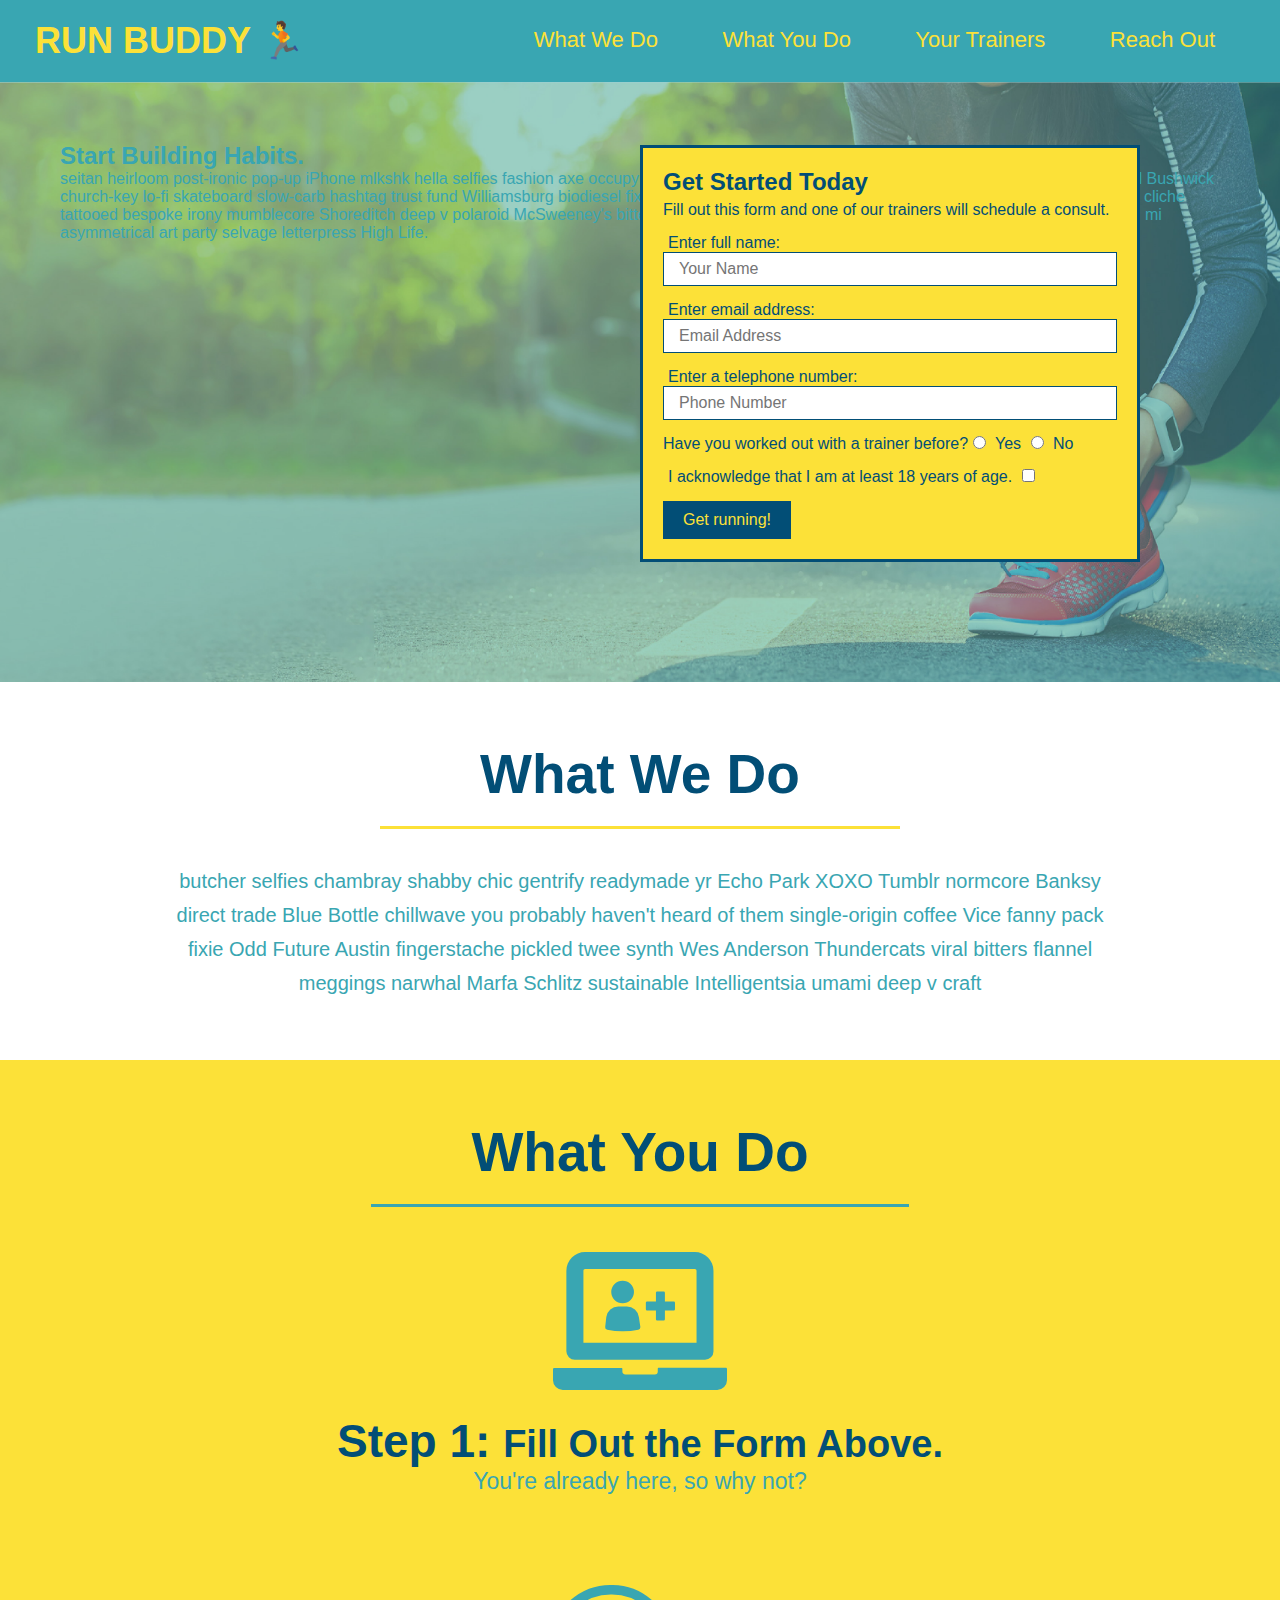
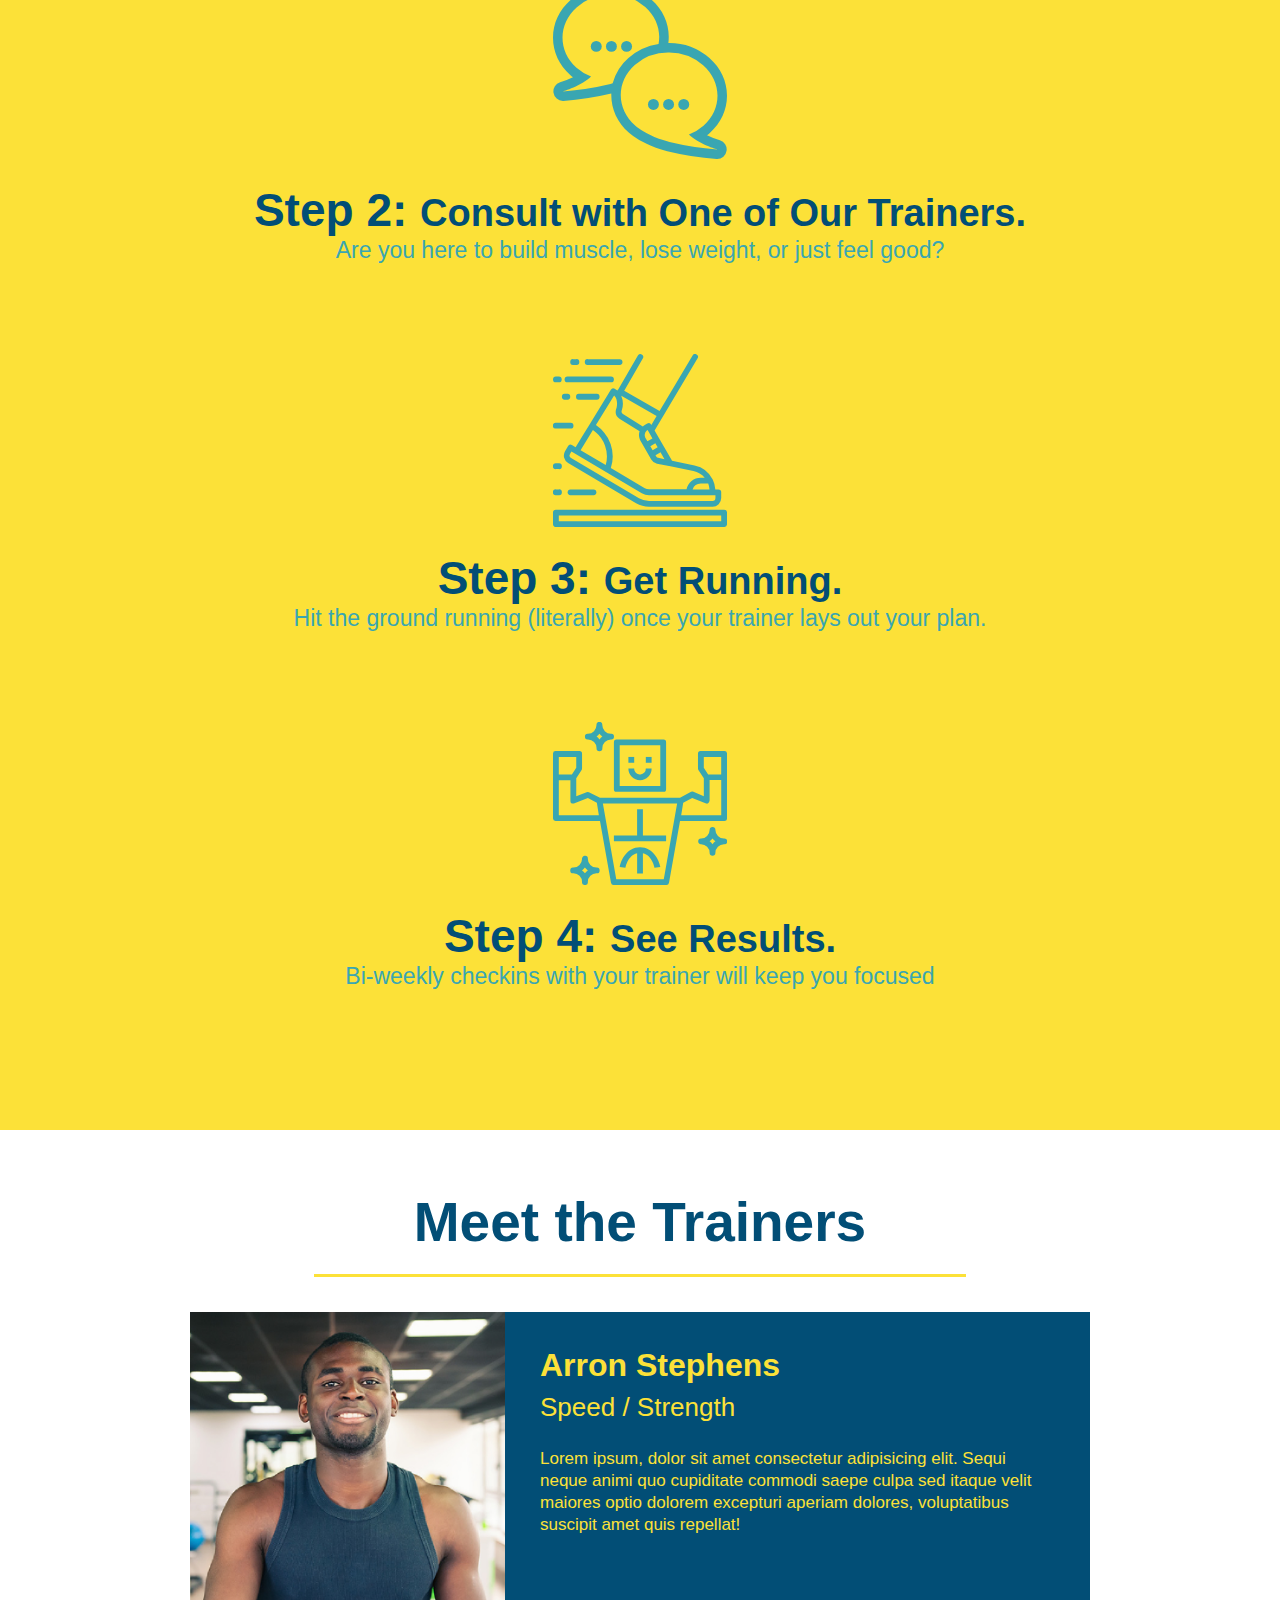
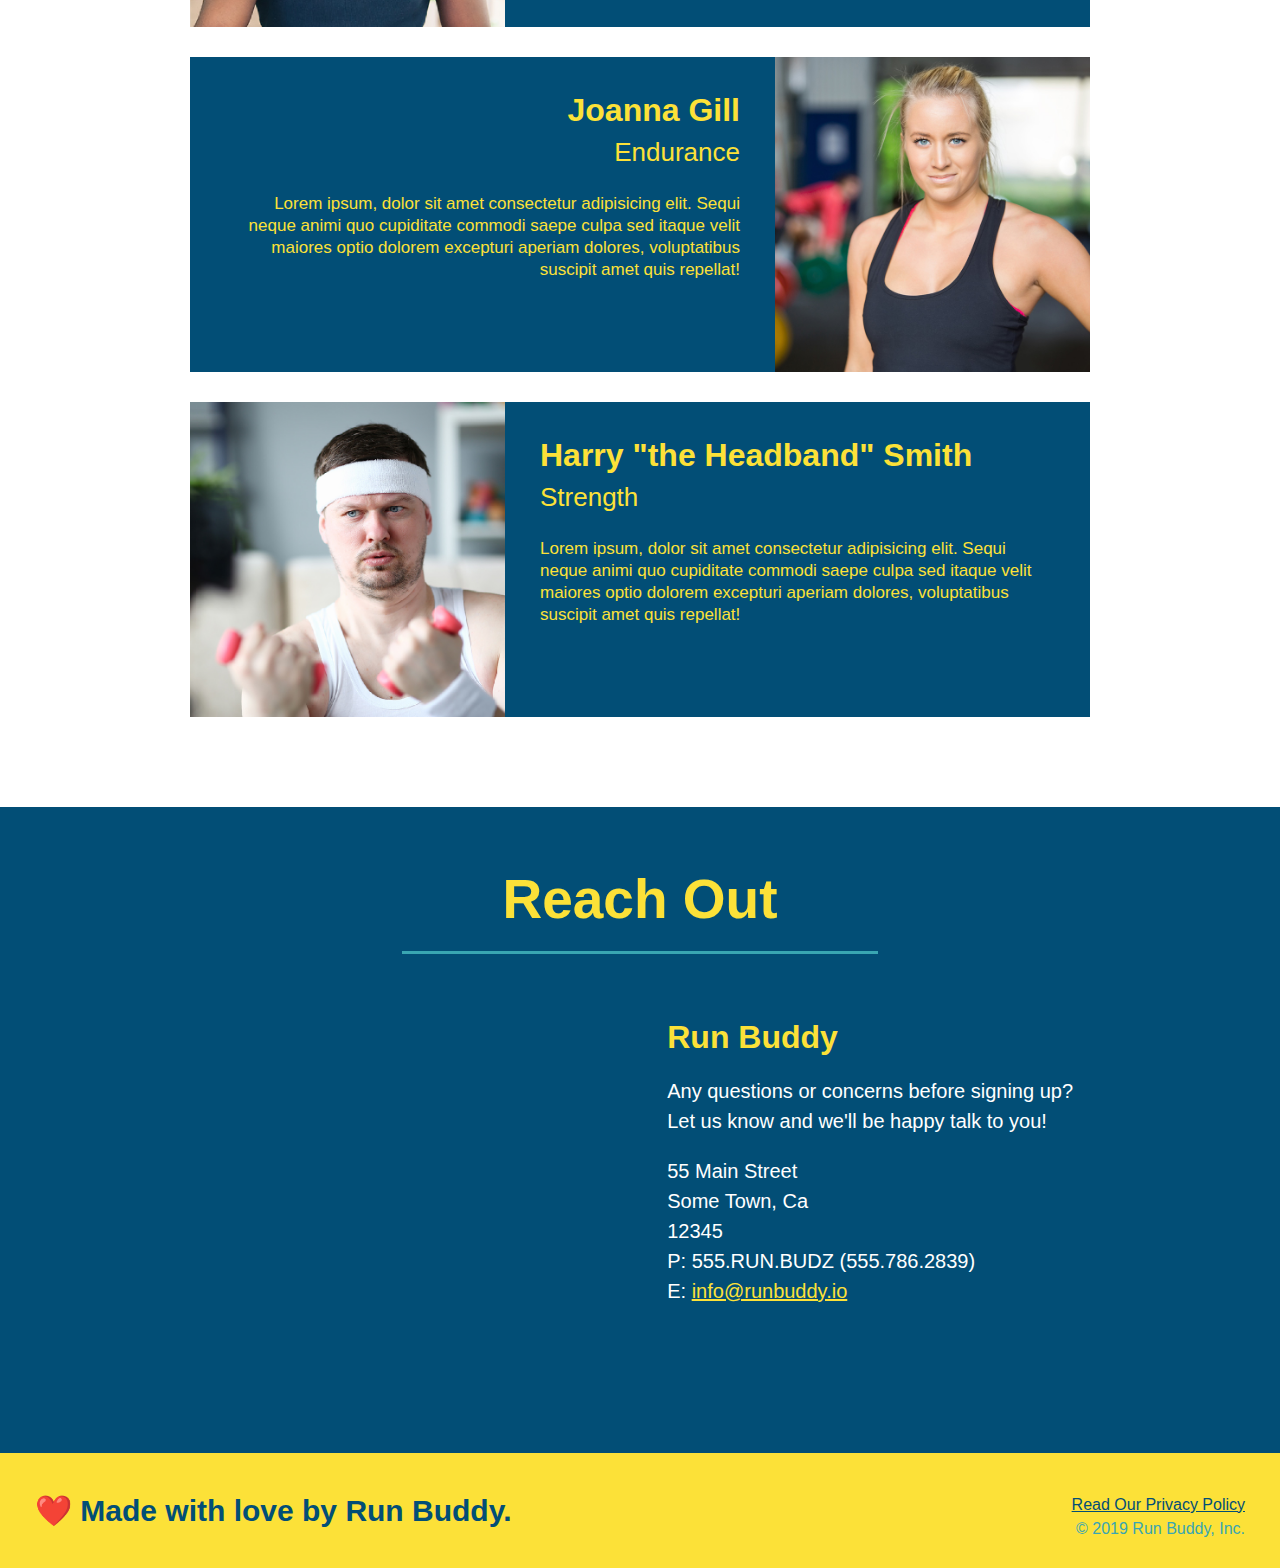
==== index.html @ 64275c8c "add content to hero, replace image" ====
<!DOCTYPE html>
<html lang="en">
    <head>
        <meta charset="utf-8" />
        <title>Run Buddy</title>
        <link rel="stylesheet" href="assets/css/style.css">
    </head>
    <body>
        
        <!-- NAVIGATION -->

        <header>
            <h1>
                <a href="/">RUN BUDDY 🏃</a>
            </h1>
            <nav>
                <ul>
                    <li>
                        <a href="#what-we-do">What We Do</a>
                    </li>
                    <li>
                        <a href="#what-you-do">What You Do</a>
                    </li>
                    <li>
                        <a href="#your-trainers">Your Trainers</a>
                    </li>
                    <li>
                        <a href="#reach-out">Reach Out</a>
                    </li>
                </ul>
            </nav>
        </header>

        <!-- HERO/JUMBOTRON -->
        
        <section class="hero">
            <div class="hero-cta">
                <h2>Start Building Habits.</h2>
                <p>
                    seitan heirloom post-ironic pop-up iPhone mlkshk hella selfies fashion axe occupy readymade put a bird on it messenger bag Wes Anderson Schlitz plaid Bushwick church-key lo-fi skateboard slow-carb hashtag trust fund Williamsburg biodiesel fixie farm-to-table 8-bit banjo XOXO Banksy chillwave bicycle rights retro cliche tattooed bespoke irony mumblecore Shoreditch deep v polaroid McSweeney's bitters cray gentrify tofu Marfa you probably haven't heard of them yr banh mi asymmetrical art party selvage letterpress High Life.
                </p>
            </div>
            <div class="hero-form">
                <h3>Get Started Today</h3>
                <p>Fill out this form and one of our trainers will schedule a consult.</p>
                <form>
                    <label for="name">Enter full name:</label>
                    <input type="text" placeholder="Your Name" name="name" id="name" class="form-input">
                    <label for="email">Enter email address:</label>
                    <input type="text" placeholder="Email Address" name="email" id="email" class="form-input">
                    <label for="phone">Enter a telephone number:</label>
                    <input type="text" placeholder="Phone Number" name="phone" id="phone" class="form-input">
                    <p>
                        Have you worked out with a trainer before?
                        <input type="radio" name="trainer-confirm" id="trainer-yes">
                        <label for="trainer-yes">Yes</label>
                        <input type="radio" name="trainer-confirm" id="trainer-no">
                        <label for="trainer-no">No</label>
                    </p>
                    <p>
                        <label for="checkbox">I acknowledge that I am at least 18 years of age.</label>
                        <input type="checkbox" name="age-confirm" id="checkbox">
                    </p>
                    <button type="submit">
                        Get running!
                    </button>
                </form>
            </div>
        </section>

        <!-- WHAT WE DO SECTION -->

        <section id="what-we-do" class="intro">
            <h2 class="section-title primary-border">What We Do</h2>
            <p>
                butcher selfies chambray shabby chic gentrify readymade yr Echo Park XOXO Tumblr normcore Banksy direct trade Blue Bottle chillwave you probably haven't heard of them single-origin coffee Vice fanny pack fixie Odd Future Austin fingerstache pickled twee synth Wes Anderson Thundercats viral bitters flannel meggings narwhal Marfa Schlitz sustainable Intelligentsia umami deep v craft
            </p>
        </section>
        
        <!-- WHAT YOU DO SECTION -->

        <section id="what-you-do" class="steps">
            <h2 class="section-title secondary-border">What You Do</h2>

            <div>
                <img src="assets/images/step-1.svg" alt="step 1">
                <h3>Step 1: <span>Fill Out the Form Above.</span></h3>
                <p>You're already here, so why not?</p>
            </div>

            <div>
                <img src="assets/images/step-2.svg" alt="step 2">
                <h3>Step 2: <span>Consult with One of Our Trainers.</span></h3>
                <p>Are you here to build muscle, lose weight, or just feel good?</p>
            </div>

            <div>
                <img src="assets/images/step-3.svg" alt="step 3">
                <h3>Step 3: <span>Get Running.</span></h3>
                <p>Hit the ground running (literally) once your trainer lays out your plan.</p>
            </div>

            <div>
                <img src="assets/images/step-4.svg" alt="step 4">
                <h3>Step 4: <span>See Results.</span></h3>
                <p>Bi-weekly checkins with your trainer will keep you focused</p>
            </div>

        </section>
        
        <!-- MEET THE TRAINERS SECTION-->

        <section id="your-trainers" class="trainers">
            <h2 class="section-title primary-border">
                Meet the Trainers
            </h2>
            <article class="trainer">
                <img src="assets/images/trainer-1.jpg" alt="Arron Stephens in his workout clothes, ready to pump iron.">
                <div class="trainer-bio text-left">
                    <h3>Arron Stephens</h3>
                    <h4>Speed / Strength</h4>
                    <p>
                        Lorem ipsum, dolor sit amet consectetur adipisicing elit. Sequi neque animi quo cupiditate commodi saepe culpa sed
                        itaque velit maiores optio dolorem excepturi aperiam dolores, voluptatibus suscipit amet quis repellat!
                    </p>
                </div>
            </article>
            <article class="trainer">
                <div class="trainer-bio text-right">
                    <h3>Joanna Gill</h3>
                    <h4>Endurance</h4>
                    <p>
                        Lorem ipsum, dolor sit amet consectetur adipisicing elit. Sequi neque animi quo cupiditate commodi saepe culpa sed
                        itaque velit maiores optio dolorem excepturi aperiam dolores, voluptatibus suscipit amet quis repellat!
                    </p>
                </div>
                <img src="assets/images/trainer-2.jpg" alt="Joanna Gill cooling off after a workout.">
            </article>
            <article class="trainer">
                <img src="assets/images/trainer-3.jpg" alt="Harry Smith wearing a headband and lifiting comically small pink weights.">
                <div class="trainer-bio text-left">
                    <h3>Harry "the Headband" Smith</h3>
                    <h4>Strength</h4>
                    <p>
                        Lorem ipsum, dolor sit amet consectetur adipisicing elit. Sequi neque animi quo cupiditate commodi saepe culpa sed
                        itaque velit maiores optio dolorem excepturi aperiam dolores, voluptatibus suscipit amet quis repellat!
                    </p>
                </div>
            </article>
        </section>
        
        <!-- REACH OUT SECTION -->

        <section id="reach-out" class="contact">
            <h2 class="secondary-border">Reach Out</h2>
            <div class="contact-info">
                <iframe src="https://www.google.com/maps/embed?pb=!1m18!1m12!1m3!1d2889.646528684914!2d-79.64467978394923!3d43.59307837912347!2m3!1f0!2f0!3f0!3m2!1i1024!2i768!4f13.1!3m3!1m2!1s0x882b472ecbf930ef%3A0xd8fb6ae7a3676140!2s100%20City%20Centre%20Dr%2C%20Mississauga%2C%20ON%20L5B%202C9!5e0!3m2!1sen!2sca!4v1634409818853!5m2!1sen!2sca" 
                width="400" 
                height="400" 
                style="border:0;" 
                allowfullscreen="" 
                loading="lazy">
                </iframe>
                <div>
                    <h3>Run Buddy</h3>
                    <p>
                        Any questions or concerns before signing up?
                        <br>
                        Let us know and we'll be happy talk to you!
                    </p>
                    <address>
                        55 Main Street <br>
                        Some Town, Ca <br>
                        12345 <br>
                        P: 555.RUN.BUDZ (555.786.2839) <br>
                        E: <a href="mailto:info@runbuddy.io">info@runbuddy.io</a>
                    </address>
                </div>
            </div>
        </section>

        <!-- FOOTER -->

        <footer>
            <h2>❤️ Made with love by Run Buddy.</h2>
            <div>
                <a href="privacy-policy.html">Read Our Privacy Policy</a><br />
                &copy; 2019 Run Buddy, Inc.
            </div>
        </footer>
        
    </body>
</html>
---- assets/css/style.css ----
* {
    margin: 0;
    padding: 0;
    box-sizing: border-box;
}
body {
    font-family: Arial, Helvetica, sans-serif;
    color: #39a6b2;
}
header {
    padding: 20px 35px;
    background-color: #39a6b2;
}
header h1 {
    font-weight: bold;
    font-size: 36px;
    color: #fce138;
    margin: 0;
    display: inline;
}
header a {
    text-decoration: none;
    color: #fce138;
}
header nav {
    float: right;
    margin: 7px 0;
}
header nav ul li {
    display: inline;
}
header nav ul li a {
    margin: 0 30px;
    font-weight: lighter;
    font-size: 22px;
}
footer {
    background: #fce138;
    width: 100%;
    padding: 40px 35px;
}
footer h2 {
    display: inline;
    color: #024e76;
    font-size: 30px;
    margin: 0;
}
footer div {
    float: right;
    line-height: 1.5;
    text-align: right;
}
footer a {
    color: #024e76;
}
section {
    padding: 60px;
}
.hero {
    background-image: url("../images/flipped-hero-image.jpg");
    height: 600px;
    background-size: cover;
    background-position: center;
    position: relative;
}
.hero-form {
    background-color: #fce138;
    padding: 20px;
    width: 500px;
    color: #024e76;
    border: solid 3px #024e76;
    position: absolute;
    bottom: 120px;
    right: 140px;
}
.hero-form p {
    margin: 5px 0 15px 0;
}
.hero-form h3 {
    font-size: 24px;
    margin: 0;
}
.hero-form label {
    margin: 0 5px;
}
.hero-form button {
    color: #fce138;
    background-color: #024e76;
    border: none;
    padding: 10px 20px;
    font-size: 16px;
}
.form-input {
    border: 1px solid #024e76;
    display: block;
    padding: 7px 15px;
    font-size: 16px;
    color: #024e76;
    width: 100%;
    margin: 0 0 15px 0;
}
.intro {
    text-align: center;
}
.section-title {
    font-size: 55px;
    color: #024e76;
    margin-bottom: 35px;
    padding: 0 100px 20px 100px;
    border-bottom: 3px solid;
    display: inline-block;
}
.primary-border {
    border-color: #fce138;
}
.secondary-border {
    border-color: #39a6b2;
}
.intro p {
    line-height: 1.7;
    color: #39a6b2;
    width: 80%;
    font-size: 20px;
    margin: 0 auto;
}
.steps {
    text-align: center;
    background: #fce138;
}
.steps div {
    margin-bottom: 80px;
}
.steps img {
    width: 15%;
    margin: 10px 0;
}
.steps h3 {
    color: #024e76;
    font-size: 46px;
    margin-top: 10px;
}
.steps p {
    color: #39a6b2;
    font-size: 23px;
}
.steps span {
    font-size: 38px;
}
.trainers {
    text-align: center;
}
.trainer {
    width: 900px;
    margin: 0 auto 30px auto;
    background: #024e76;
    color: #fce138;
    overflow: auto;
}
.trainer img {
    width: 35%;
    float: left;
}
.trainer-bio {
    padding: 35px;
    float: left;
    width: 65%;
}
.text-left {
    text-align: left;
}
.text-right {
    text-align: right;
}
.trainer-bio h3 {
    font-size: 32px;
    margin-bottom: 8px;
}
.trainer-bio h4 {
    font-weight: lighter;
    font-size: 26px;
    margin-bottom: 25px;
}
.trainer-bio p {
    font-size: 17px;
    line-height: 1.3;
}
.contact {
    background: #024e76;
    text-align: center;
}
.contact h2 {
    font-size: 55px;
    color: #fce138;
    margin-bottom: 35px;
    padding: 0 100px 20px 100px;
    border-bottom: 3px #39a6b2 solid;
    display: inline-block;
}
.contact-info iframe {
    width: 400px;
    height: 400px;
}
.contact-info div {
    width: 410px;
    display: inline-block;
    vertical-align: top;
    text-align: left;
    margin: 30px 0 0 60px;
    color: white;
}
.contact-info h3 {
    color: #fce138;
    font-size: 32px;
}
.contact-info p, .contact-info address {
    margin: 20px 0;
    line-height: 1.5;
    font-size: 20px;
    font-style: normal;
}
.contact-info a {
    color: #fce138;
}
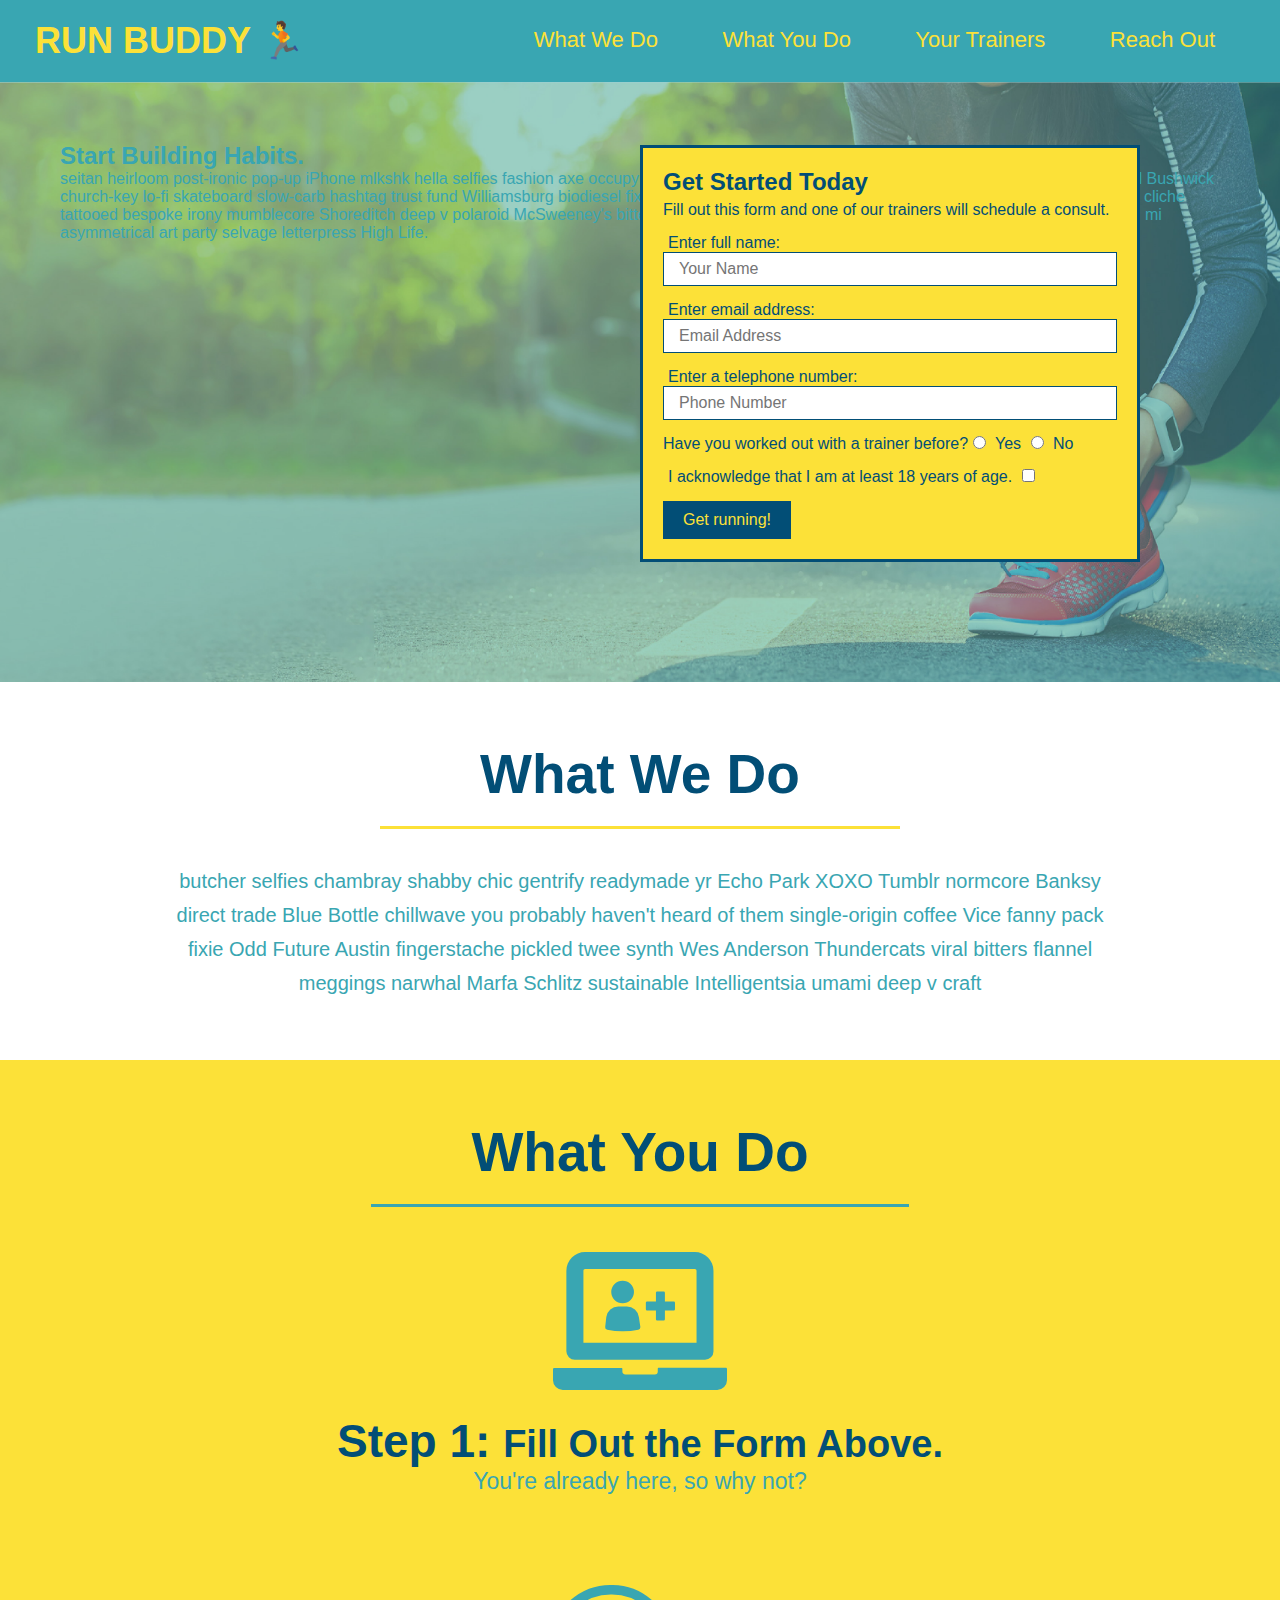
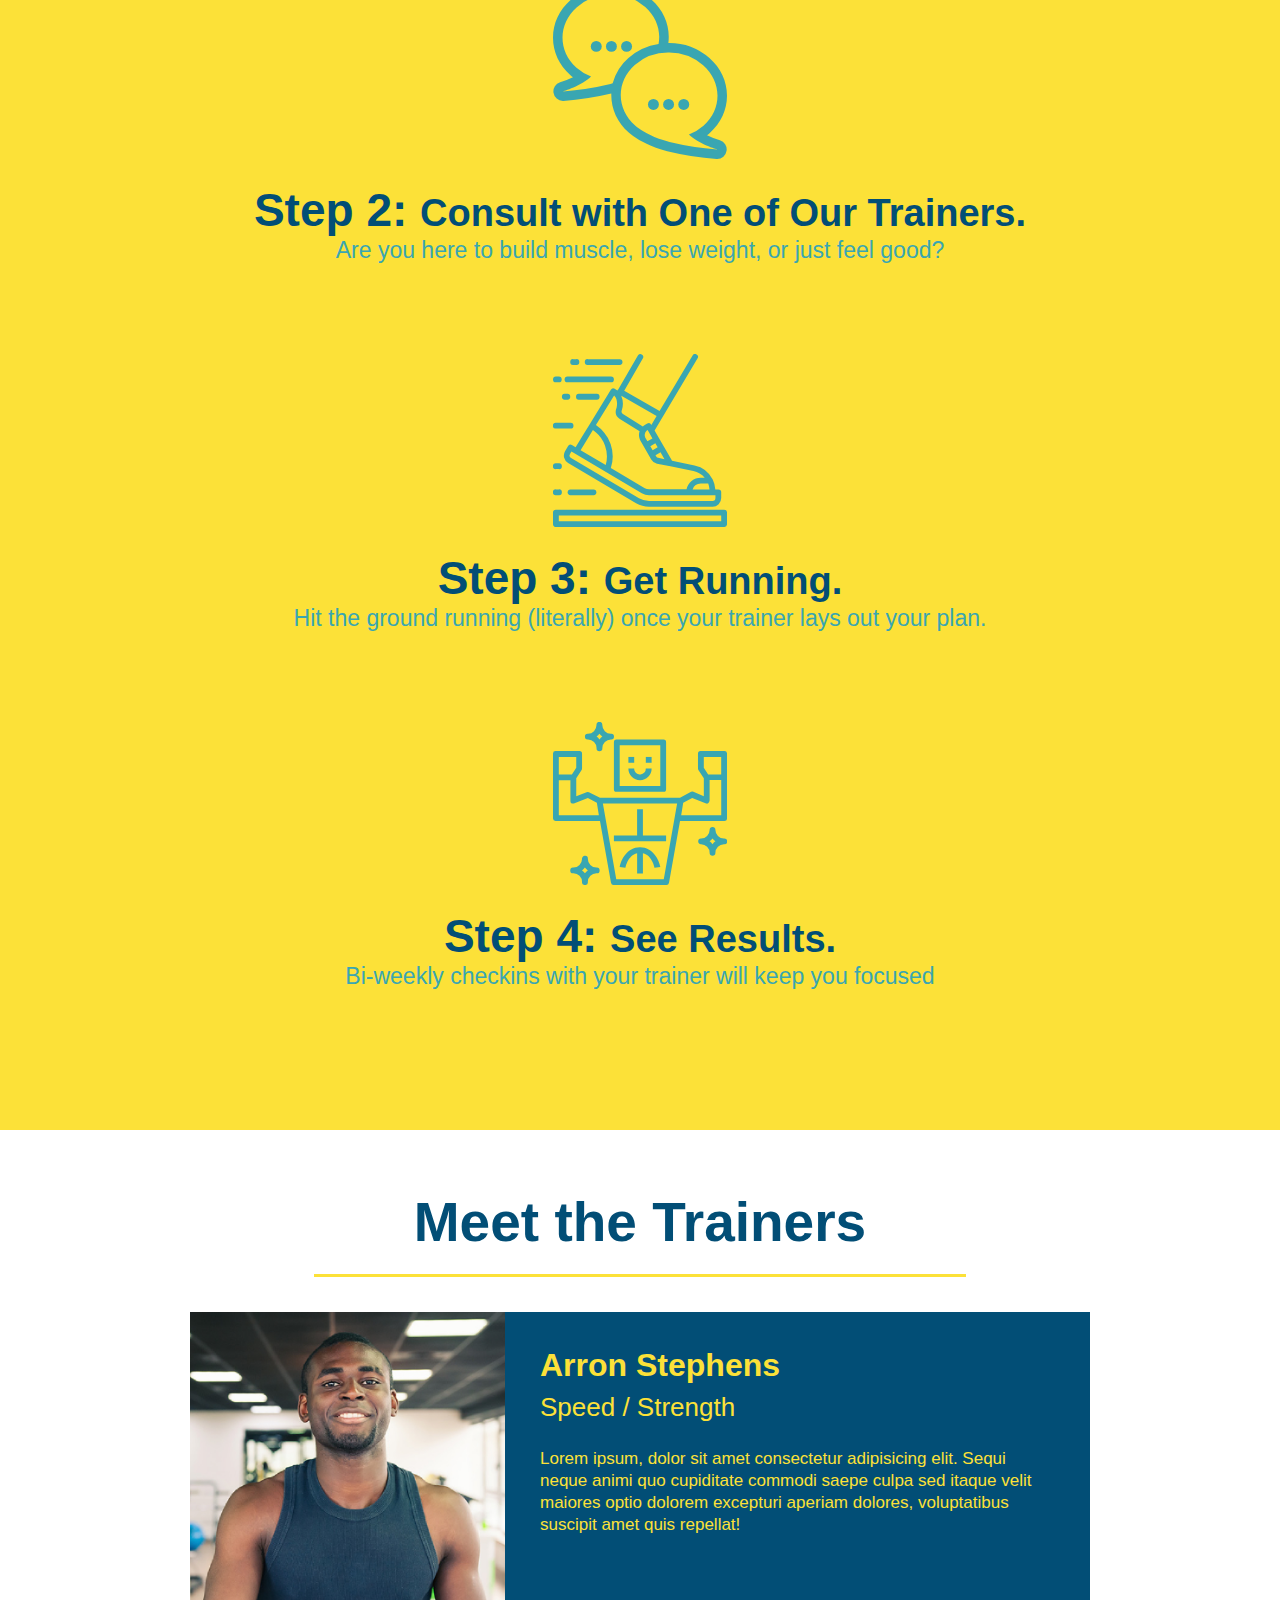
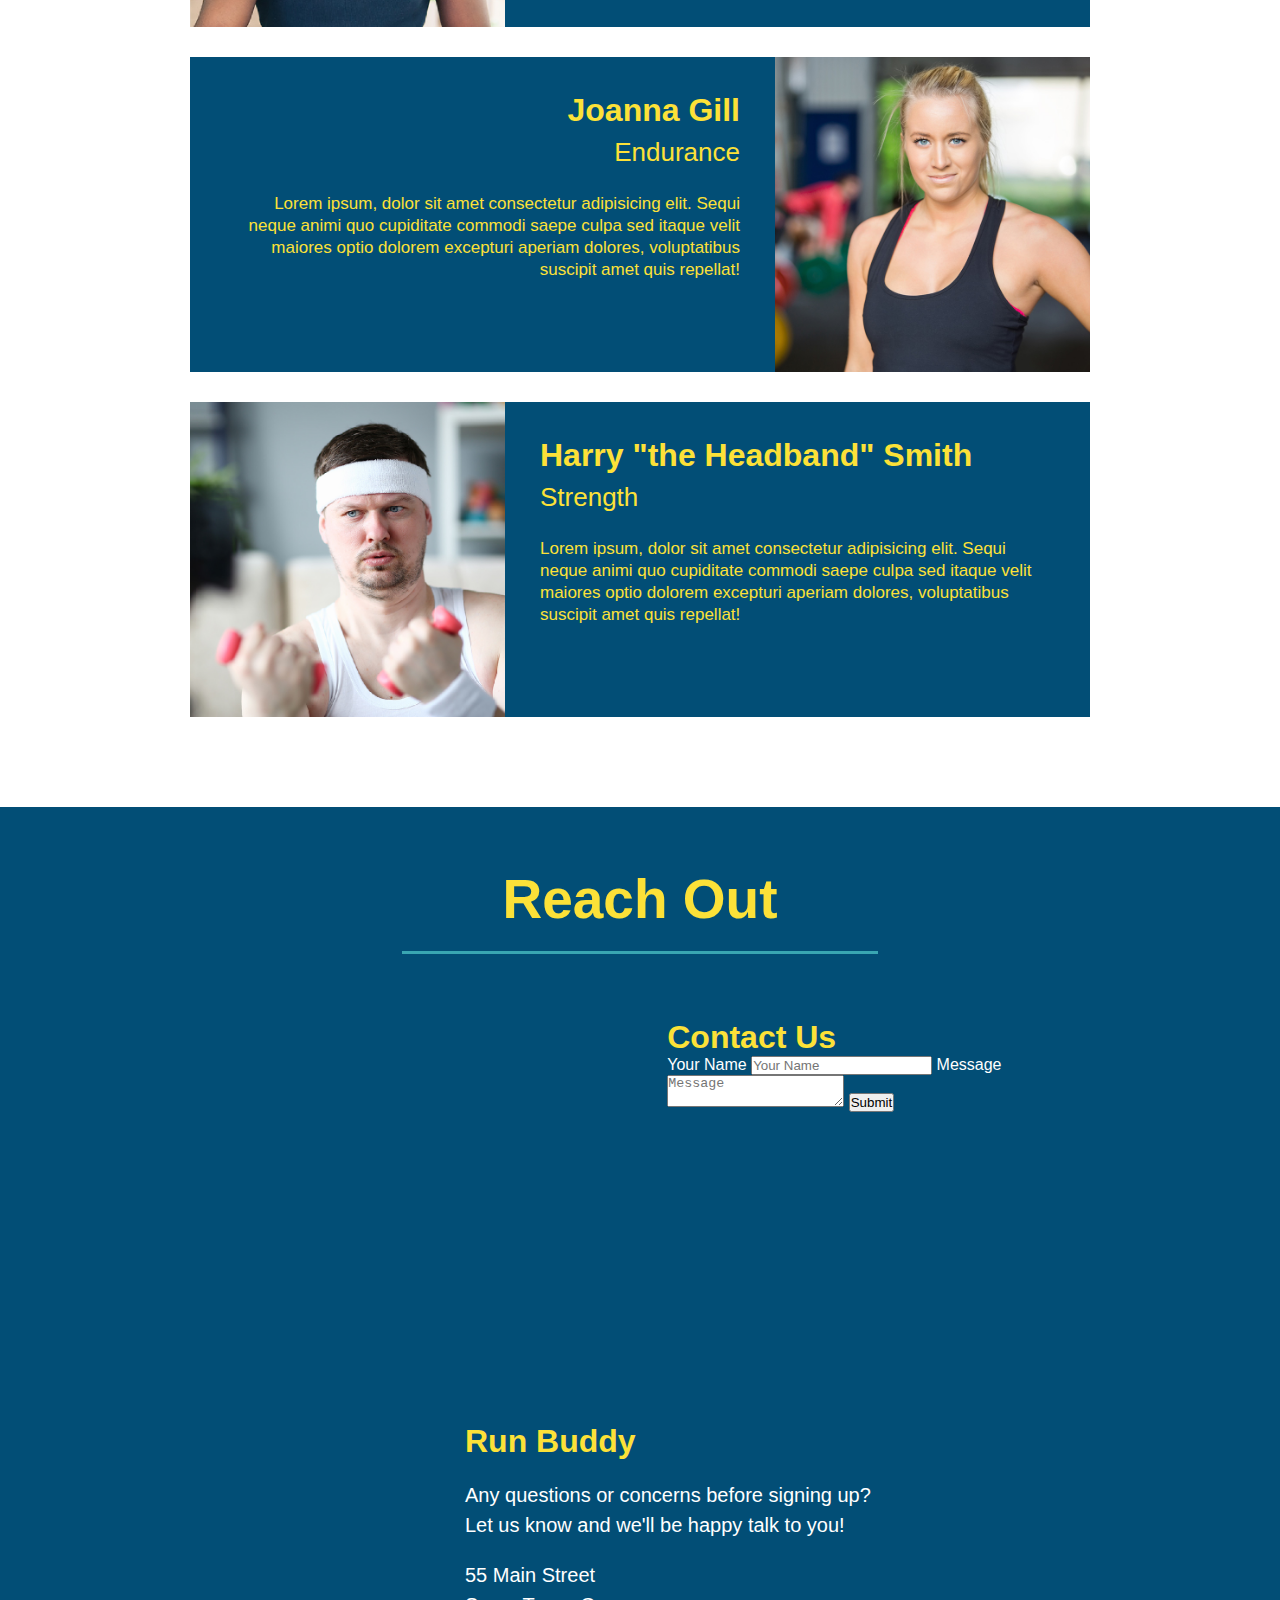
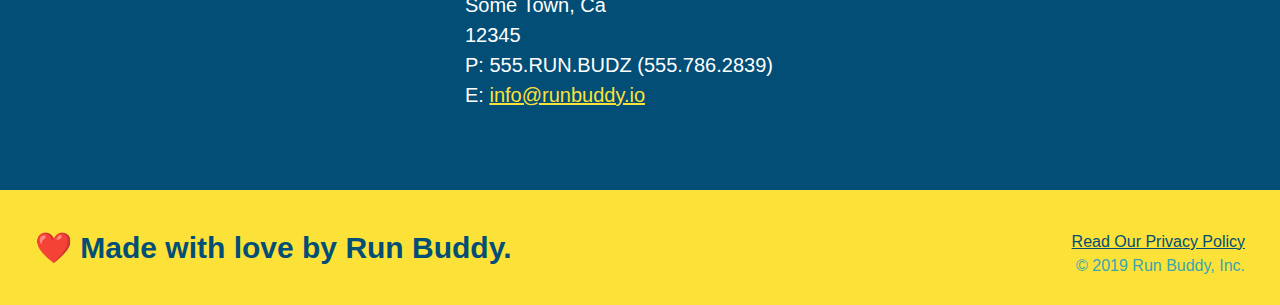
==== commit faff0033: "added contact form" ====
--- a/index.html
+++ b/index.html
@@ -11,7 +11,7 @@
 
         <header>
             <h1>
-                <a href="/">RUN BUDDY 🏃</a>
+                <a href="/">RUN BUDDY 🏃</a>  
             </h1>
             <nav>
                 <ul>
@@ -161,6 +161,18 @@
                 allowfullscreen="" 
                 loading="lazy">
                 </iframe>
+                <div class="contact-form">
+                    <h3>Contact Us</h3>
+                    <form>
+                        <label for="contact-name">Your Name</label>
+                        <input type="text" id="contact-name" placeholder="Your Name">
+                        
+                        <label for="contact-message">Message</label>
+                        <textarea id="contact-message" placeholder="Message"></textarea>
+
+                        <button type="submit">Submit</button>
+                    </form>
+                </div>
                 <div>
                     <h3>Run Buddy</h3>
                     <p>
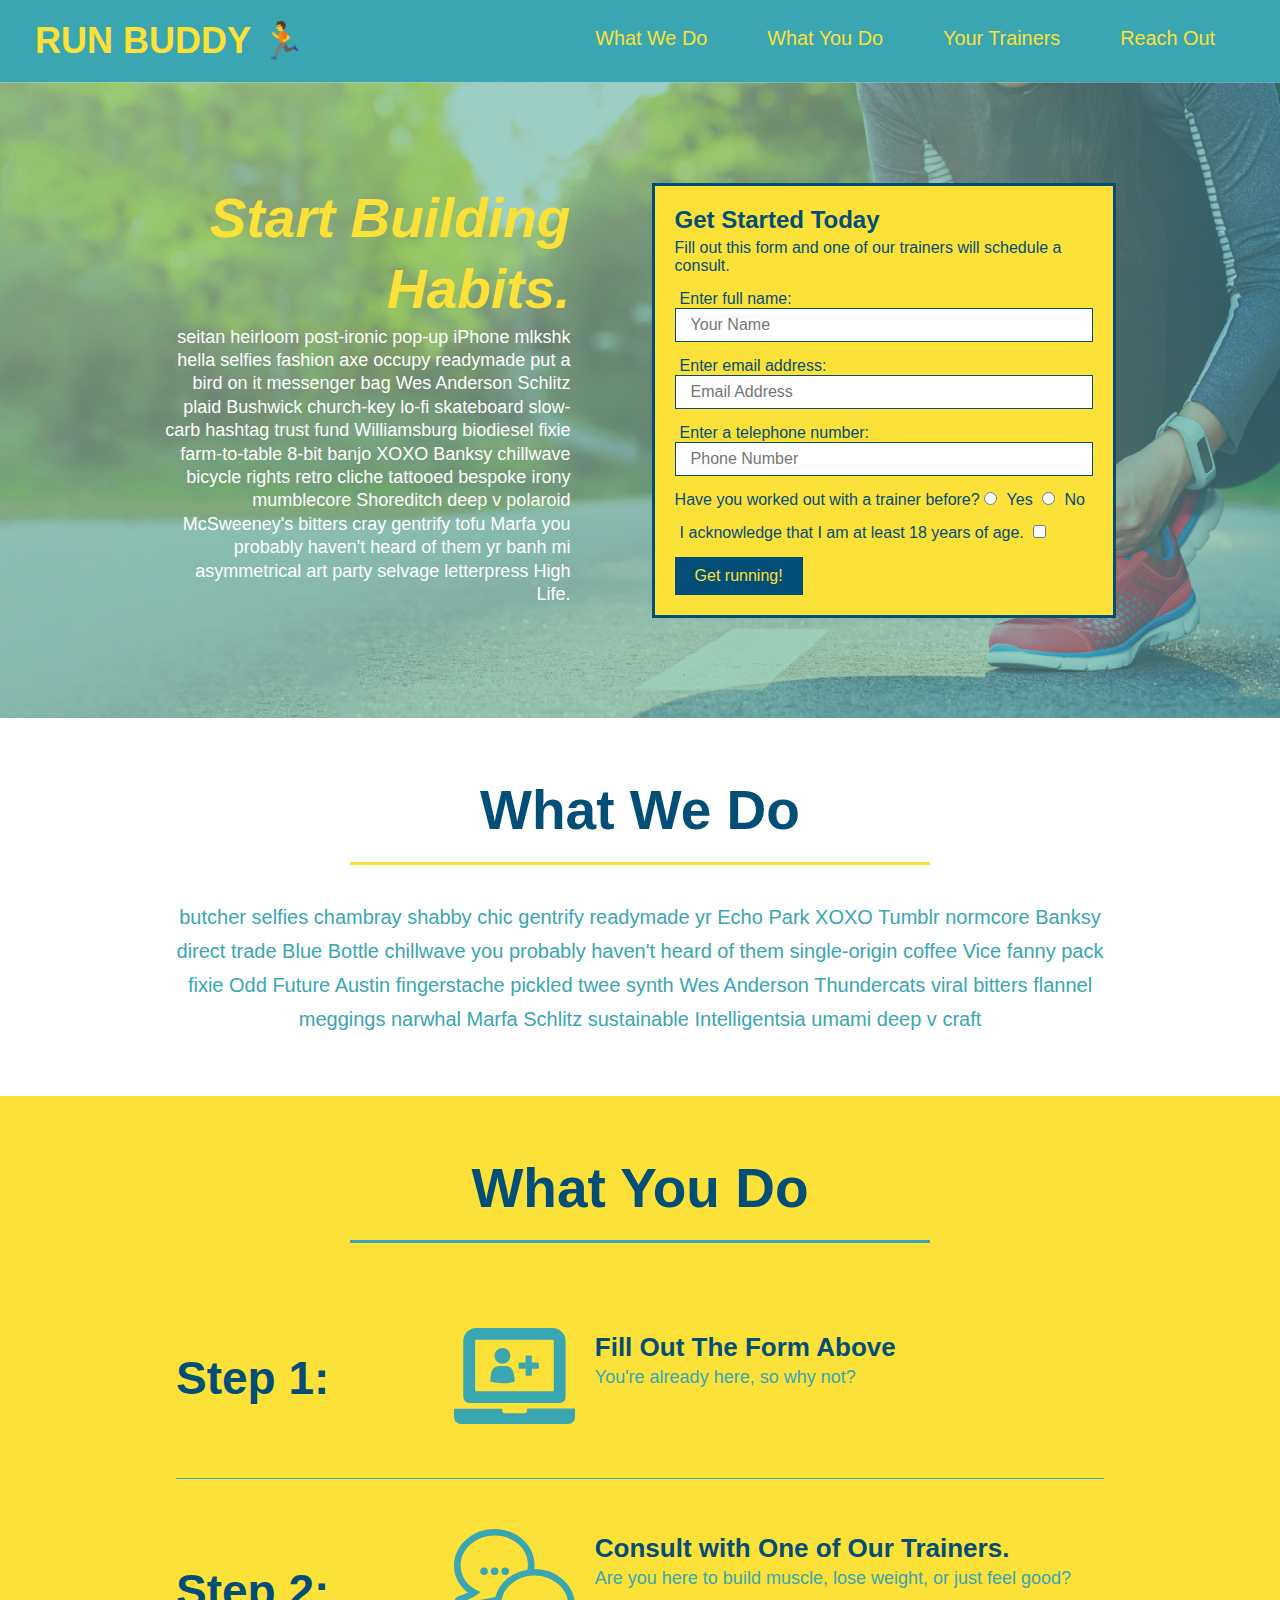
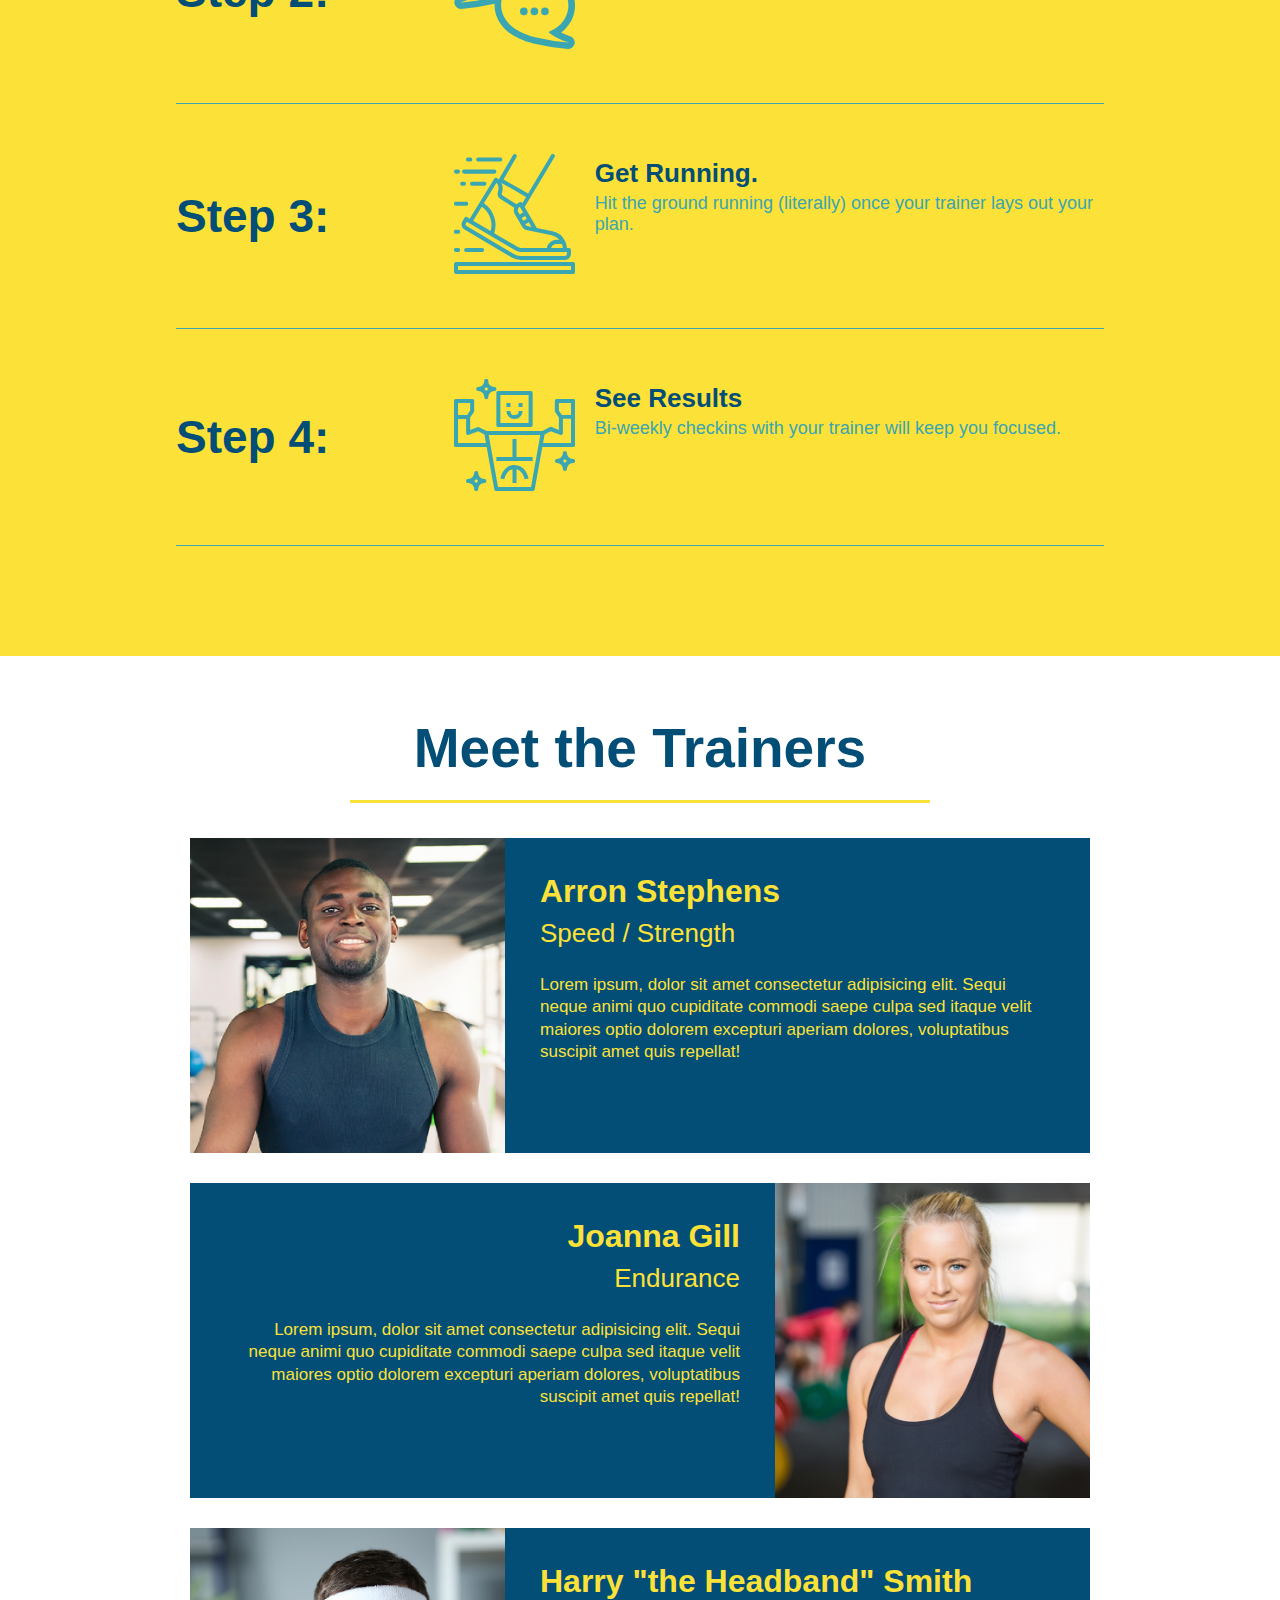
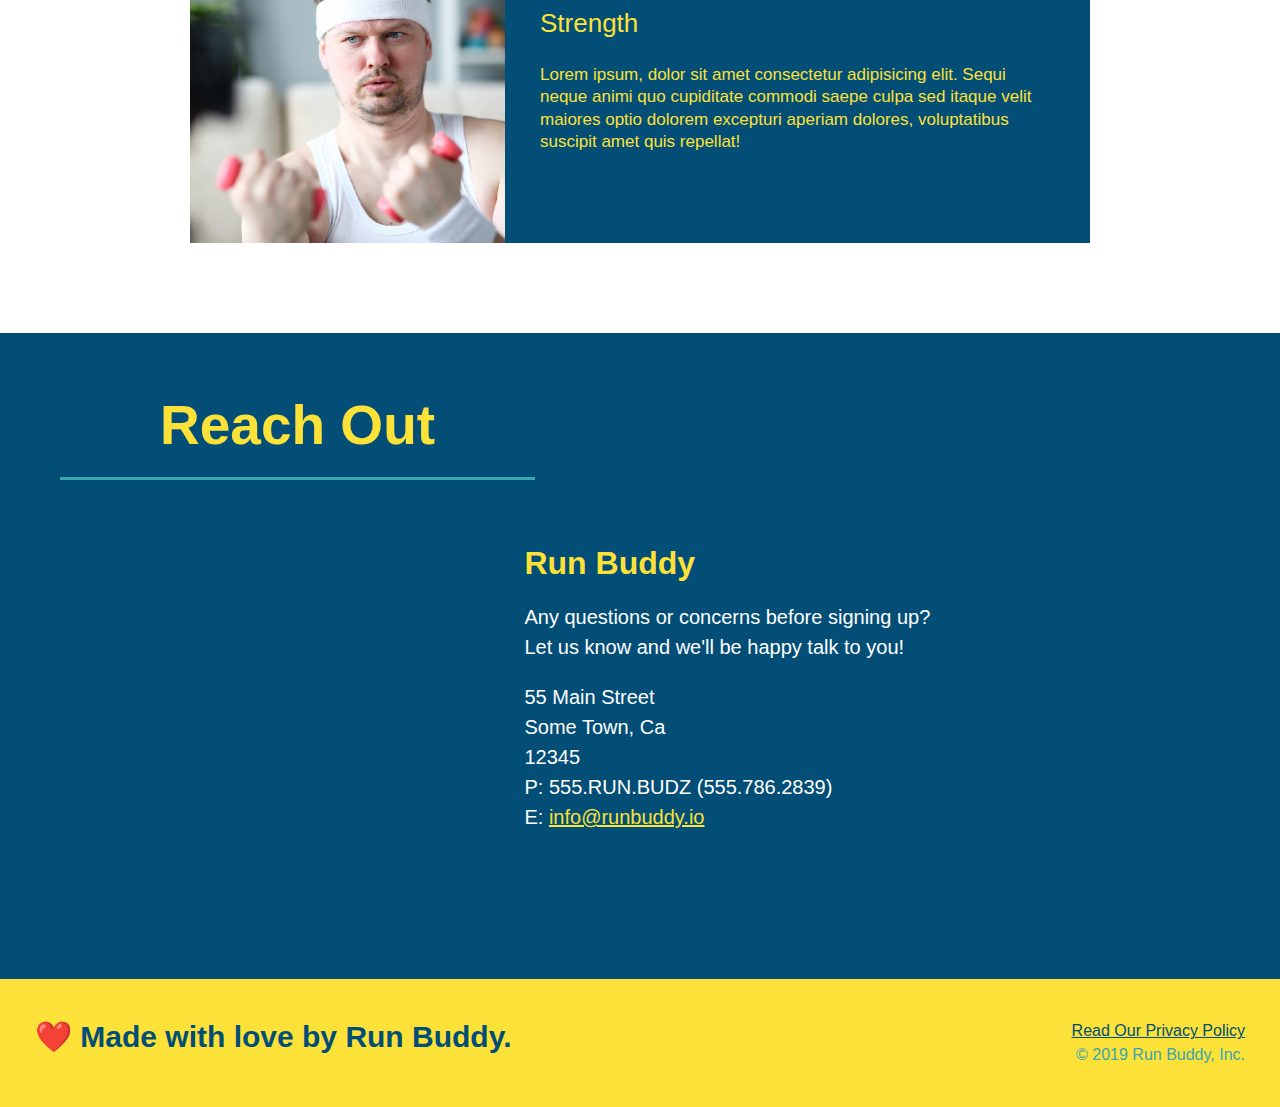
==== commit e15d2631: "add flexbox to the steps" ====
--- a/index.html
+++ b/index.html
@@ -11,7 +11,7 @@
 
         <header>
             <h1>
-                <a href="/">RUN BUDDY 🏃</a>  
+                <a href="/">RUN BUDDY 🏃</a>
             </h1>
             <nav>
                 <ul>
@@ -71,7 +71,9 @@
         <!-- WHAT WE DO SECTION -->
 
         <section id="what-we-do" class="intro">
-            <h2 class="section-title primary-border">What We Do</h2>
+            <div class="flex-row">
+                <h2 class="section-title primary-border">What We Do</h2>
+            </div>
             <p>
                 butcher selfies chambray shabby chic gentrify readymade yr Echo Park XOXO Tumblr normcore Banksy direct trade Blue Bottle chillwave you probably haven't heard of them single-origin coffee Vice fanny pack fixie Odd Future Austin fingerstache pickled twee synth Wes Anderson Thundercats viral bitters flannel meggings narwhal Marfa Schlitz sustainable Intelligentsia umami deep v craft
             </p>
@@ -80,40 +82,98 @@
         <!-- WHAT YOU DO SECTION -->
 
         <section id="what-you-do" class="steps">
-            <h2 class="section-title secondary-border">What You Do</h2>
-
-            <div>
+            <div class="flex-row">
+                <h2 class="section-title secondary-border">
+                    What You Do
+                </h2>
+            </div>
+
+            <div class="step">
+                <h3>Step 1:</h3>
+                <div class="step-info">
+                    <div class="step-img">
+                        <img src="assets/images/step-1.svg" alt="step 1">
+                    </div>
+                    <div class="step-text">
+                        <h4>Fill Out The Form Above</h4>
+                        <p>You're already here, so why not?</p>
+                    </div>
+                </div>
+            </div>
+
+            <!-- <div>
                 <img src="assets/images/step-1.svg" alt="step 1">
                 <h3>Step 1: <span>Fill Out the Form Above.</span></h3>
                 <p>You're already here, so why not?</p>
-            </div>
-
-            <div>
+            </div> -->
+
+            <div class="step">
+                <h3>Step 2:</h3>
+                <div class="step-info">
+                    <div class="step-img">
+                        <img src="assets/images/step-2.svg" alt="step 2">
+                    </div>
+                    <div class="step-text">
+                        <h4>Consult with One of Our Trainers.</h4>
+                        <p>Are you here to build muscle, lose weight, or just feel good?</p>
+                    </div>
+                </div>
+            </div>
+
+            <!-- <div>
                 <img src="assets/images/step-2.svg" alt="step 2">
                 <h3>Step 2: <span>Consult with One of Our Trainers.</span></h3>
                 <p>Are you here to build muscle, lose weight, or just feel good?</p>
-            </div>
-
-            <div>
+            </div> -->
+
+            <div class="step">
+                <h3>Step 3:</h3>
+                <div class="step-info">
+                    <div class="step-img">
+                        <img src="assets/images/step-3.svg" alt="step 3">
+                    </div>
+                    <div class="step-text">
+                        <h4>Get Running.</h4>
+                        <p>Hit the ground running (literally) once your trainer lays out your plan.</p>
+                    </div>
+                </div>
+            </div>
+
+            <!-- <div>
                 <img src="assets/images/step-3.svg" alt="step 3">
                 <h3>Step 3: <span>Get Running.</span></h3>
                 <p>Hit the ground running (literally) once your trainer lays out your plan.</p>
-            </div>
-
-            <div>
+            </div> -->
+
+            <div class="step">
+                <h3>Step 4:</h3>
+                <div class="step-info">
+                    <div class="step-img">
+                        <img src="assets/images/step-4.svg" alt="step 4">
+                    </div>
+                    <div class="step-text">
+                        <h4>See Results</h4>
+                        <p>Bi-weekly checkins with your trainer will keep you focused.</p>
+                    </div>
+                </div>
+            </div>
+
+            <!-- <div>
                 <img src="assets/images/step-4.svg" alt="step 4">
                 <h3>Step 4: <span>See Results.</span></h3>
                 <p>Bi-weekly checkins with your trainer will keep you focused</p>
-            </div>
+            </div> -->
 
         </section>
         
         <!-- MEET THE TRAINERS SECTION-->
 
         <section id="your-trainers" class="trainers">
-            <h2 class="section-title primary-border">
-                Meet the Trainers
-            </h2>
+            <div class="flex-row">
+                <h2 class="section-title primary-border">
+                    Meet the Trainers
+                </h2>
+            </div>
             <article class="trainer">
                 <img src="assets/images/trainer-1.jpg" alt="Arron Stephens in his workout clothes, ready to pump iron.">
                 <div class="trainer-bio text-left">
@@ -161,18 +221,6 @@
                 allowfullscreen="" 
                 loading="lazy">
                 </iframe>
-                <div class="contact-form">
-                    <h3>Contact Us</h3>
-                    <form>
-                        <label for="contact-name">Your Name</label>
-                        <input type="text" id="contact-name" placeholder="Your Name">
-                        
-                        <label for="contact-message">Message</label>
-                        <textarea id="contact-message" placeholder="Message"></textarea>
-
-                        <button type="submit">Submit</button>
-                    </form>
-                </div>
                 <div>
                     <h3>Run Buddy</h3>
                     <p>
--- a/assets/css/style.css
+++ b/assets/css/style.css
@@ -10,43 +10,49 @@
 header {
     padding: 20px 35px;
     background-color: #39a6b2;
+    display: flex;
+    justify-content: space-between;
+    flex-wrap: wrap;
 }
 header h1 {
     font-weight: bold;
     font-size: 36px;
     color: #fce138;
     margin: 0;
-    display: inline;
 }
 header a {
     text-decoration: none;
     color: #fce138;
 }
 header nav {
-    float: right;
     margin: 7px 0;
 }
-header nav ul li {
-    display: inline;
+header nav ul {
+    display: flex;
+    flex-wrap: wrap;
+    justify-content: space-between;
+    align-items: center;
+    list-style: none;
 }
 header nav ul li a {
     margin: 0 30px;
     font-weight: lighter;
-    font-size: 22px;
+    font-size: 1.55vw;
 }
 footer {
     background: #fce138;
     width: 100%;
     padding: 40px 35px;
+    display: flex;
+    justify-content: space-between;
+    flex-wrap: wrap;
 }
 footer h2 {
-    display: inline;
     color: #024e76;
     font-size: 30px;
     margin: 0;
 }
 footer div {
-    float: right;
     line-height: 1.5;
     text-align: right;
 }
@@ -58,20 +64,32 @@
 }
 .hero {
     background-image: url("../images/flipped-hero-image.jpg");
-    height: 600px;
     background-size: cover;
     background-position: center;
-    position: relative;
+    display: flex;
+    justify-content: center;
+    flex-wrap: wrap;
+}
+.hero-cta {
+    width: 35%;
+    text-align: right;
+    margin: 3.5%;
+    color: #fff;
+    font-size: 18px;
+    line-height: 1.3;
+}
+.hero-cta h2 {
+    font-style: italic;
+    font-size: 55px;
+    color: #fce138;
 }
 .hero-form {
     background-color: #fce138;
     padding: 20px;
-    width: 500px;
     color: #024e76;
     border: solid 3px #024e76;
-    position: absolute;
-    bottom: 120px;
-    right: 140px;
+    width: 40%;
+    margin: 3.5%;
 }
 .hero-form p {
     margin: 5px 0 15px 0;
@@ -99,16 +117,14 @@
     width: 100%;
     margin: 0 0 15px 0;
 }
-.intro {
-    text-align: center;
-}
 .section-title {
     font-size: 55px;
     color: #024e76;
-    margin-bottom: 35px;
-    padding: 0 100px 20px 100px;
     border-bottom: 3px solid;
-    display: inline-block;
+    padding-bottom: 20px;
+    text-align: center;
+    margin: 0 auto 35px auto;
+    width: 50%;
 }
 .primary-border {
     border-color: #fce138;
@@ -122,32 +138,52 @@
     width: 80%;
     font-size: 20px;
     margin: 0 auto;
+    text-align: center;
 }
 .steps {
-    text-align: center;
     background: #fce138;
 }
-.steps div {
-    margin-bottom: 80px;
-}
-.steps img {
-    width: 15%;
-    margin: 10px 0;
-}
-.steps h3 {
+.step {
+    margin: 50px auto;
+    padding-bottom: 50px;
+    width: 80%;
+    border-bottom: 1px solid #39a6b2;
+    display: flex;
+    flex-wrap: wrap;
+    align-items: center;
+    justify-content: space-between;
+}
+.step h3 {
     color: #024e76;
     font-size: 46px;
-    margin-top: 10px;
-}
-.steps p {
+    flex: 1 30%;
+}
+.step-info {
+    flex: 2 70%;
+    display: flex;
+    flex-wrap: wrap;
+    justify-content: center;
+}
+.step-img {
+    flex: 1 12%;
+    margin-right: 20px;
+}
+.step-img img {
+    max-width: 100%;
+}
+.step-text {
+    flex: 12;
+}
+.step-text p {
     color: #39a6b2;
-    font-size: 23px;
-}
-.steps span {
-    font-size: 38px;
+    font-size: 18px;
+}
+.step-text h4 {
+    font-size: 26px;
+    line-height: 1.5;
+    color: #024e76;
 }
 .trainers {
-    text-align: center;
 }
 .trainer {
     width: 900px;
@@ -186,7 +222,6 @@
 }
 .contact {
     background: #024e76;
-    text-align: center;
 }
 .contact h2 {
     font-size: 55px;
@@ -220,4 +255,7 @@
 }
 .contact-info a {
     color: #fce138;
+}
+.flex-row {
+    display: flex;
 }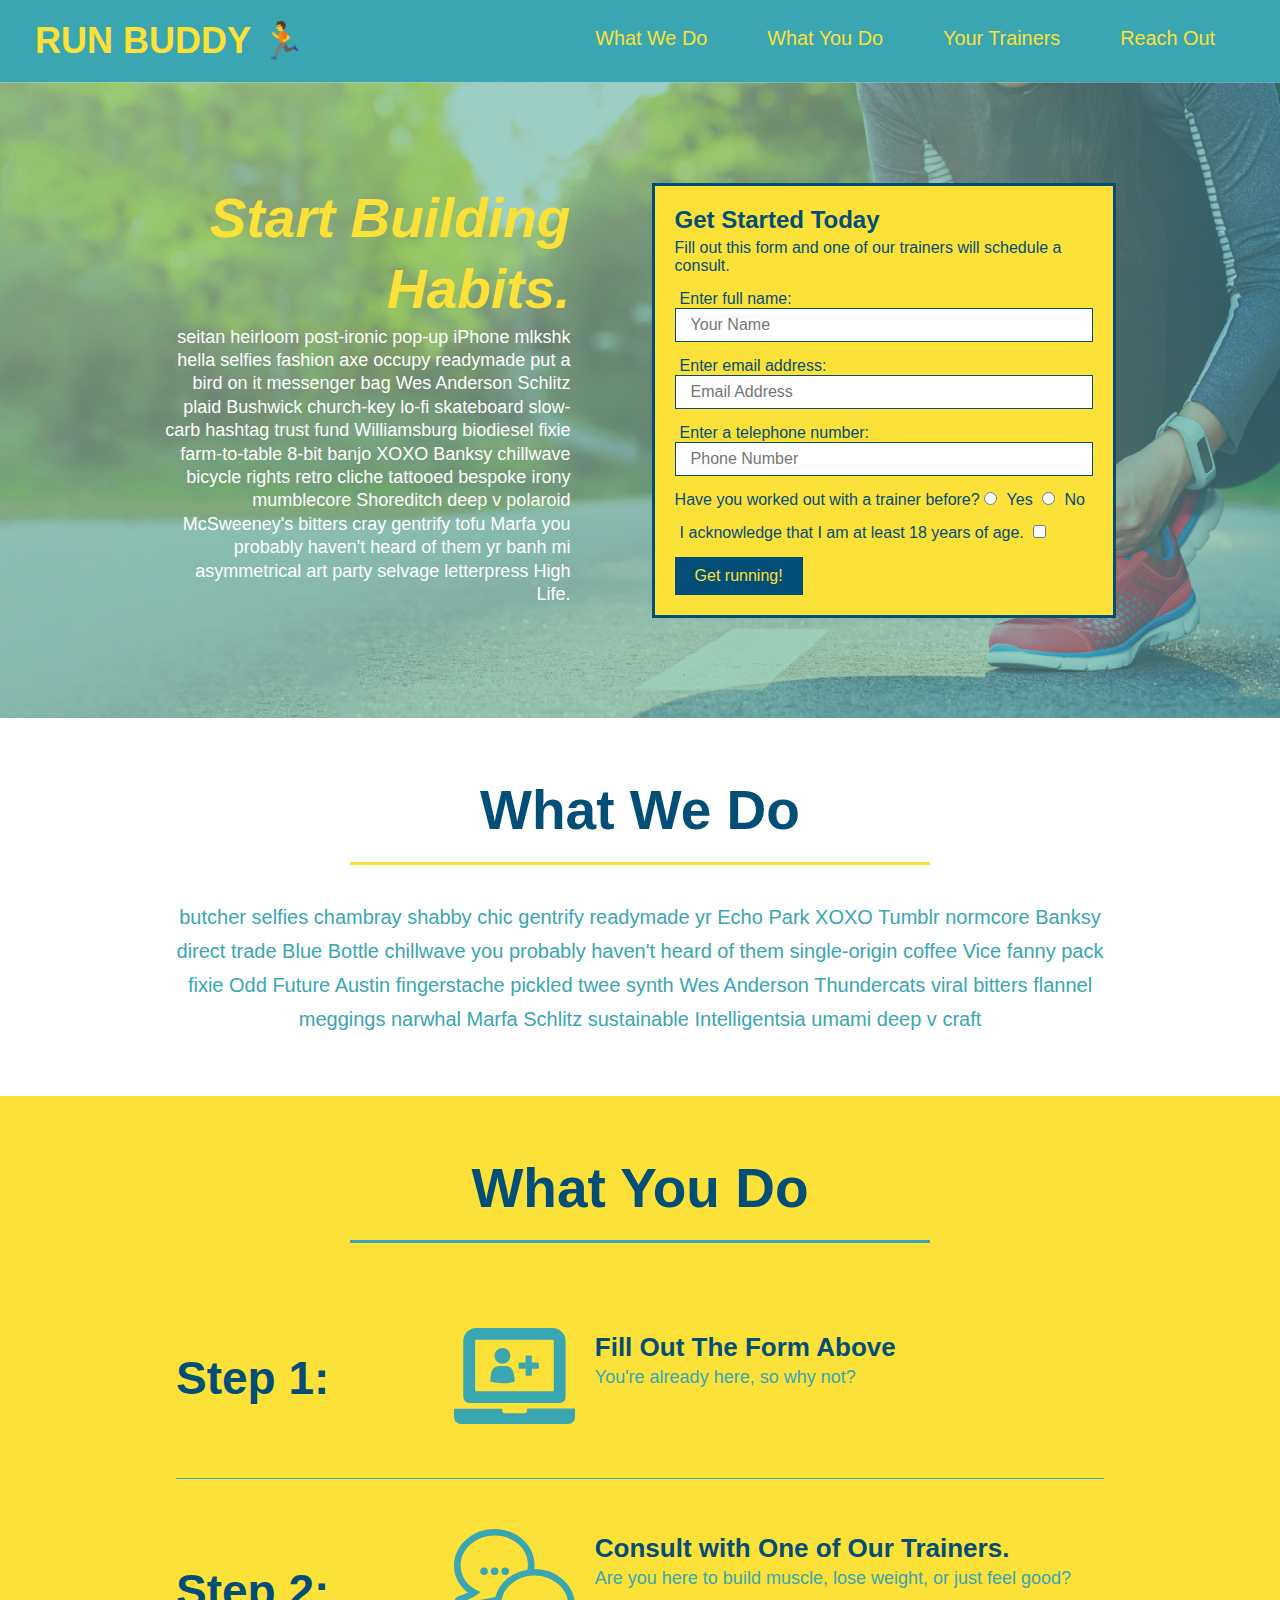
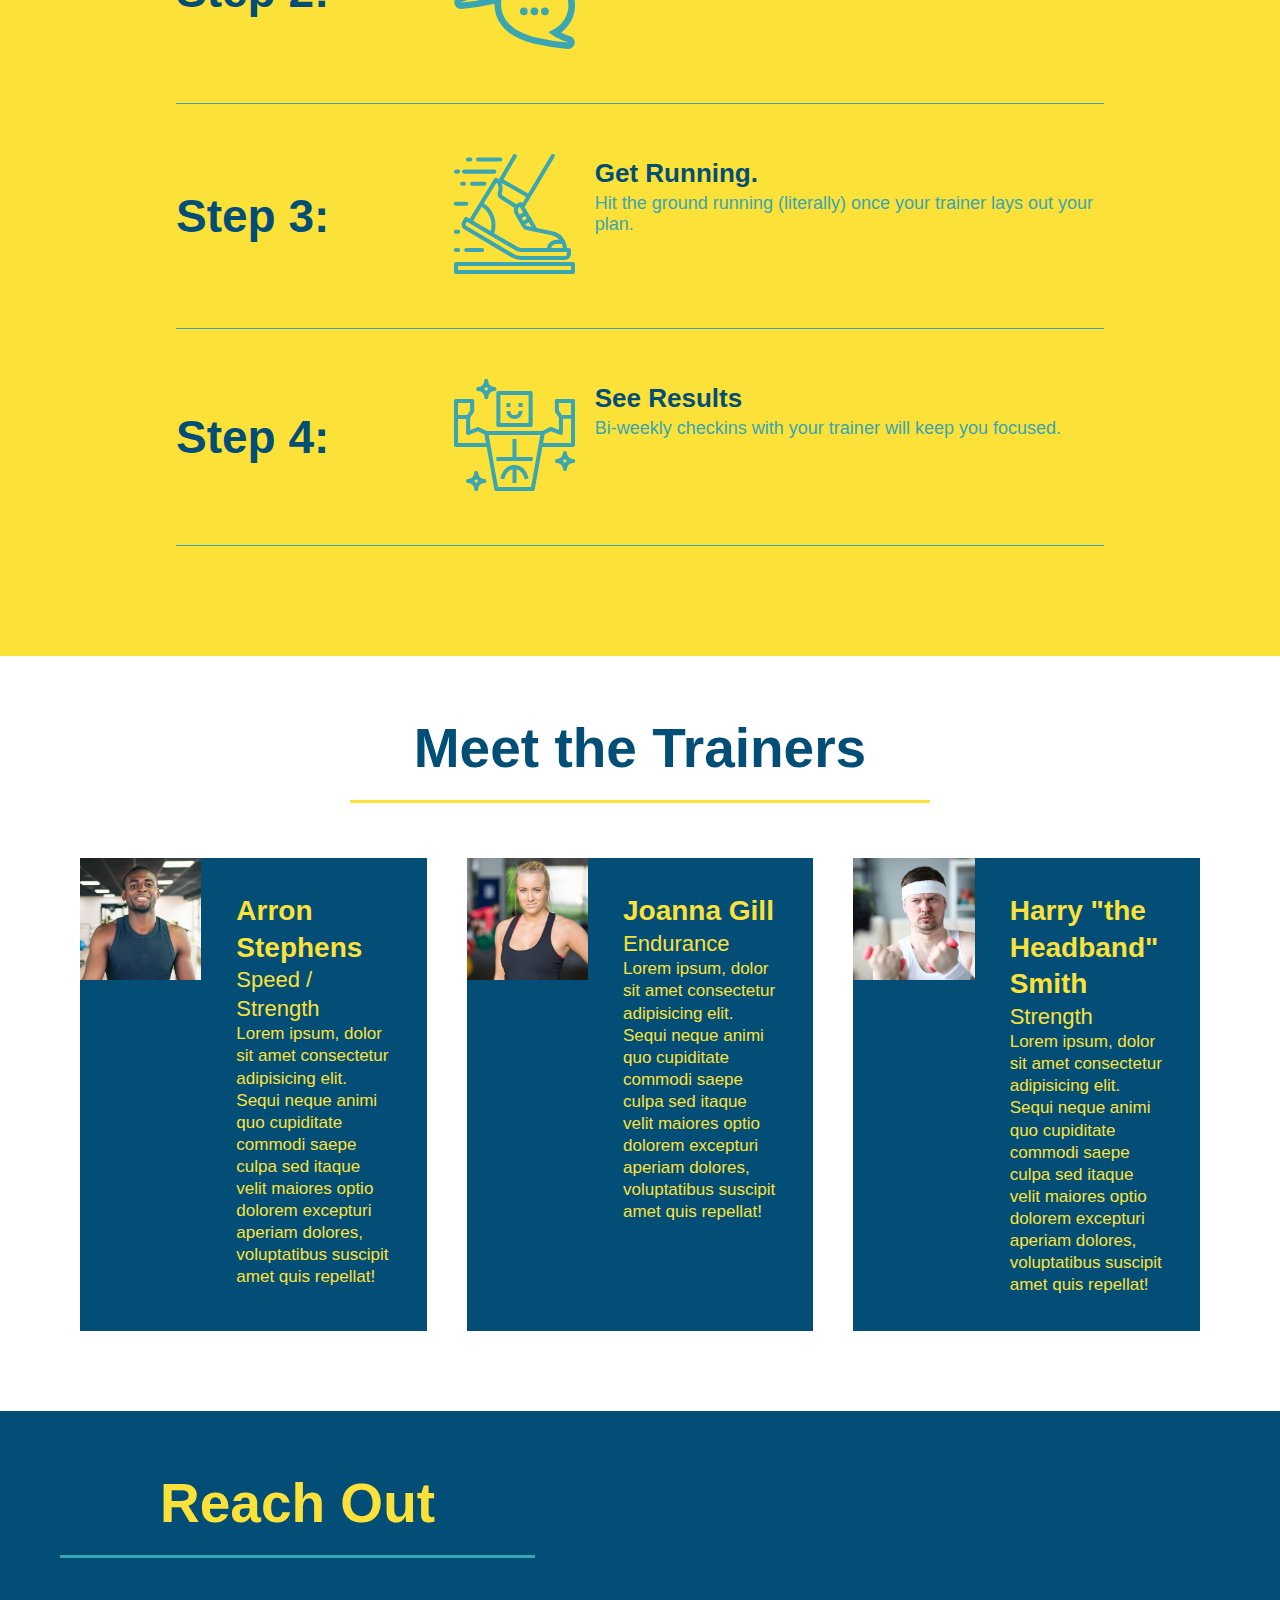
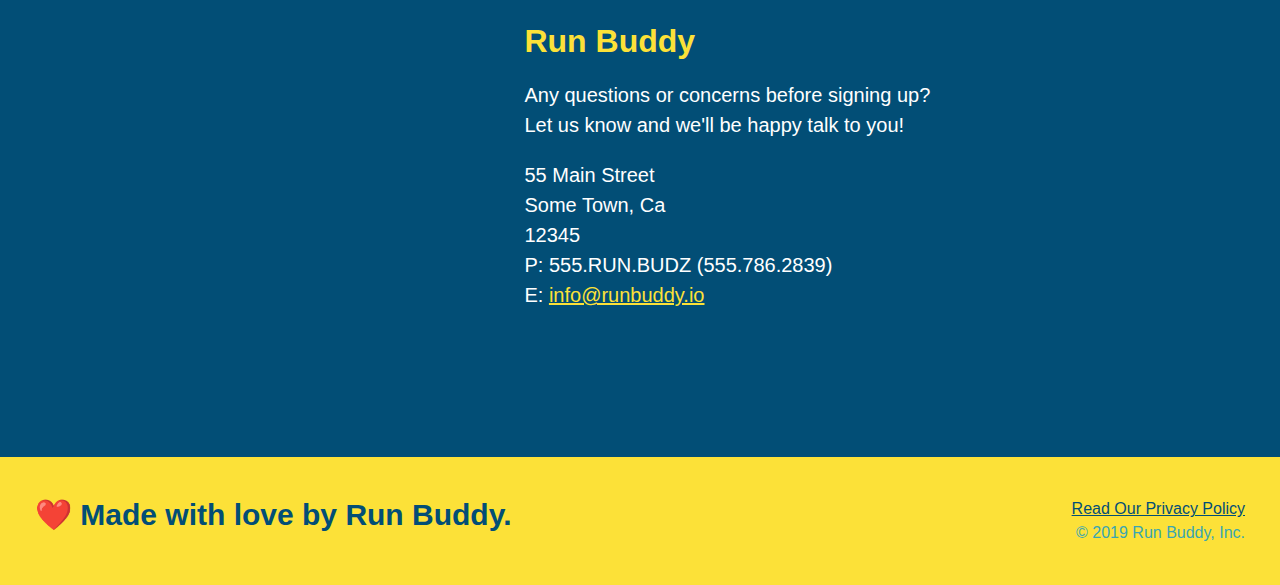
==== commit ee1941fd: "add flexbox to the trainers" ====
--- a/index.html
+++ b/index.html
@@ -101,12 +101,6 @@
                 </div>
             </div>
 
-            <!-- <div>
-                <img src="assets/images/step-1.svg" alt="step 1">
-                <h3>Step 1: <span>Fill Out the Form Above.</span></h3>
-                <p>You're already here, so why not?</p>
-            </div> -->
-
             <div class="step">
                 <h3>Step 2:</h3>
                 <div class="step-info">
@@ -120,12 +114,6 @@
                 </div>
             </div>
 
-            <!-- <div>
-                <img src="assets/images/step-2.svg" alt="step 2">
-                <h3>Step 2: <span>Consult with One of Our Trainers.</span></h3>
-                <p>Are you here to build muscle, lose weight, or just feel good?</p>
-            </div> -->
-
             <div class="step">
                 <h3>Step 3:</h3>
                 <div class="step-info">
@@ -139,12 +127,6 @@
                 </div>
             </div>
 
-            <!-- <div>
-                <img src="assets/images/step-3.svg" alt="step 3">
-                <h3>Step 3: <span>Get Running.</span></h3>
-                <p>Hit the ground running (literally) once your trainer lays out your plan.</p>
-            </div> -->
-
             <div class="step">
                 <h3>Step 4:</h3>
                 <div class="step-info">
@@ -158,55 +140,51 @@
                 </div>
             </div>
 
-            <!-- <div>
-                <img src="assets/images/step-4.svg" alt="step 4">
-                <h3>Step 4: <span>See Results.</span></h3>
-                <p>Bi-weekly checkins with your trainer will keep you focused</p>
-            </div> -->
-
         </section>
         
         <!-- MEET THE TRAINERS SECTION-->
 
-        <section id="your-trainers" class="trainers">
+        <section id="your-trainers">
             <div class="flex-row">
                 <h2 class="section-title primary-border">
                     Meet the Trainers
                 </h2>
             </div>
-            <article class="trainer">
-                <img src="assets/images/trainer-1.jpg" alt="Arron Stephens in his workout clothes, ready to pump iron.">
-                <div class="trainer-bio text-left">
-                    <h3>Arron Stephens</h3>
-                    <h4>Speed / Strength</h4>
-                    <p>
-                        Lorem ipsum, dolor sit amet consectetur adipisicing elit. Sequi neque animi quo cupiditate commodi saepe culpa sed
-                        itaque velit maiores optio dolorem excepturi aperiam dolores, voluptatibus suscipit amet quis repellat!
-                    </p>
-                </div>
-            </article>
-            <article class="trainer">
-                <div class="trainer-bio text-right">
-                    <h3>Joanna Gill</h3>
-                    <h4>Endurance</h4>
-                    <p>
-                        Lorem ipsum, dolor sit amet consectetur adipisicing elit. Sequi neque animi quo cupiditate commodi saepe culpa sed
-                        itaque velit maiores optio dolorem excepturi aperiam dolores, voluptatibus suscipit amet quis repellat!
-                    </p>
-                </div>
-                <img src="assets/images/trainer-2.jpg" alt="Joanna Gill cooling off after a workout.">
-            </article>
-            <article class="trainer">
-                <img src="assets/images/trainer-3.jpg" alt="Harry Smith wearing a headband and lifiting comically small pink weights.">
-                <div class="trainer-bio text-left">
-                    <h3>Harry "the Headband" Smith</h3>
-                    <h4>Strength</h4>
-                    <p>
-                        Lorem ipsum, dolor sit amet consectetur adipisicing elit. Sequi neque animi quo cupiditate commodi saepe culpa sed
-                        itaque velit maiores optio dolorem excepturi aperiam dolores, voluptatibus suscipit amet quis repellat!
-                    </p>
-                </div>
-            </article>
+            <div class="trainers">
+                <article class="trainer">
+                    <img src="assets/images/trainer-1.jpg" alt="Arron Stephens in his workout clothes, ready to pump iron.">
+                    <div class="trainer-bio">
+                        <h3 class="trainer-name">Arron Stephens</h3>
+                        <h4 class="trainer-role">Speed / Strength</h4>
+                        <p>
+                            Lorem ipsum, dolor sit amet consectetur adipisicing elit. Sequi neque animi quo cupiditate commodi saepe culpa sed
+                            itaque velit maiores optio dolorem excepturi aperiam dolores, voluptatibus suscipit amet quis repellat!
+                        </p>
+                    </div>
+                </article>
+                <article class="trainer">
+                    <img src="assets/images/trainer-2.jpg" alt="Joanna Gill cooling off after a workout.">
+                    <div class="trainer-bio">
+                        <h3 class="trainer-name">Joanna Gill</h3>
+                        <h4 class="trainer-role">Endurance</h4>
+                        <p>
+                            Lorem ipsum, dolor sit amet consectetur adipisicing elit. Sequi neque animi quo cupiditate commodi saepe culpa sed
+                            itaque velit maiores optio dolorem excepturi aperiam dolores, voluptatibus suscipit amet quis repellat!
+                        </p>
+                    </div>
+                </article>
+                <article class="trainer">
+                    <img src="assets/images/trainer-3.jpg" alt="Harry Smith wearing a headband and lifiting comically small pink weights.">
+                    <div class="trainer-bio">
+                        <h3 class="trainer-name">Harry "the Headband" Smith</h3>
+                        <h4 class="trainer-role">Strength</h4>
+                        <p>
+                            Lorem ipsum, dolor sit amet consectetur adipisicing elit. Sequi neque animi quo cupiditate commodi saepe culpa sed
+                            itaque velit maiores optio dolorem excepturi aperiam dolores, voluptatibus suscipit amet quis repellat!
+                        </p>
+                    </div>
+                </article>
+            </div>
         </section>
         
         <!-- REACH OUT SECTION -->
--- a/assets/css/style.css
+++ b/assets/css/style.css
@@ -184,13 +184,17 @@
     color: #024e76;
 }
 .trainers {
+    width: 100%;
+    margin: 0 auto;
+    display: flex;
+    flex-wrap: wrap;
+    justify-content: space-around;
 }
 .trainer {
-    width: 900px;
-    margin: 0 auto 30px auto;
+    margin: 20px;
     background: #024e76;
     color: #fce138;
-    overflow: auto;
+    flex: 1;
 }
 .trainer img {
     width: 35%;
@@ -201,24 +205,18 @@
     float: left;
     width: 65%;
 }
-.text-left {
-    text-align: left;
-}
-.text-right {
-    text-align: right;
-}
 .trainer-bio h3 {
-    font-size: 32px;
-    margin-bottom: 8px;
+    font-size: 28px;
 }
 .trainer-bio h4 {
     font-weight: lighter;
-    font-size: 26px;
-    margin-bottom: 25px;
+    font-size: 22px;
+}
+.trainer-bio {
+    line-height: 1.3;
 }
 .trainer-bio p {
     font-size: 17px;
-    line-height: 1.3;
 }
 .contact {
     background: #024e76;
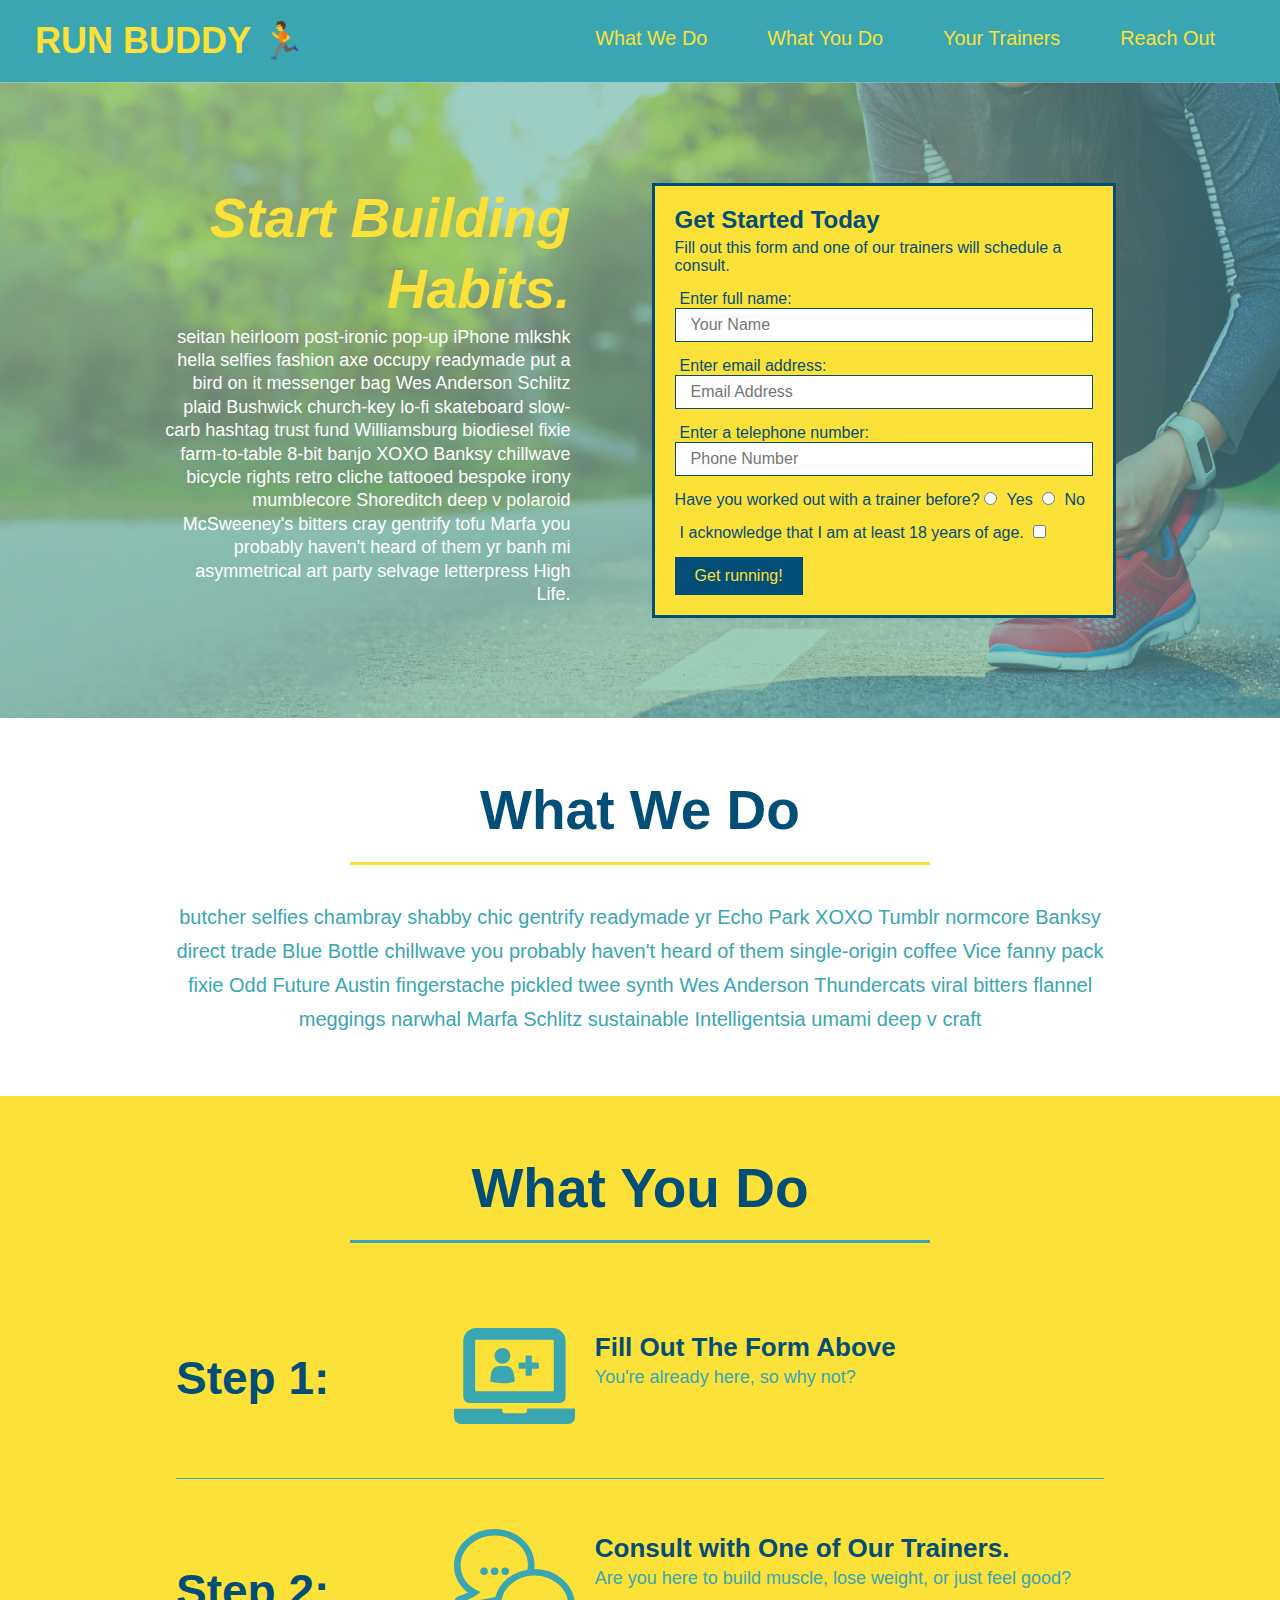
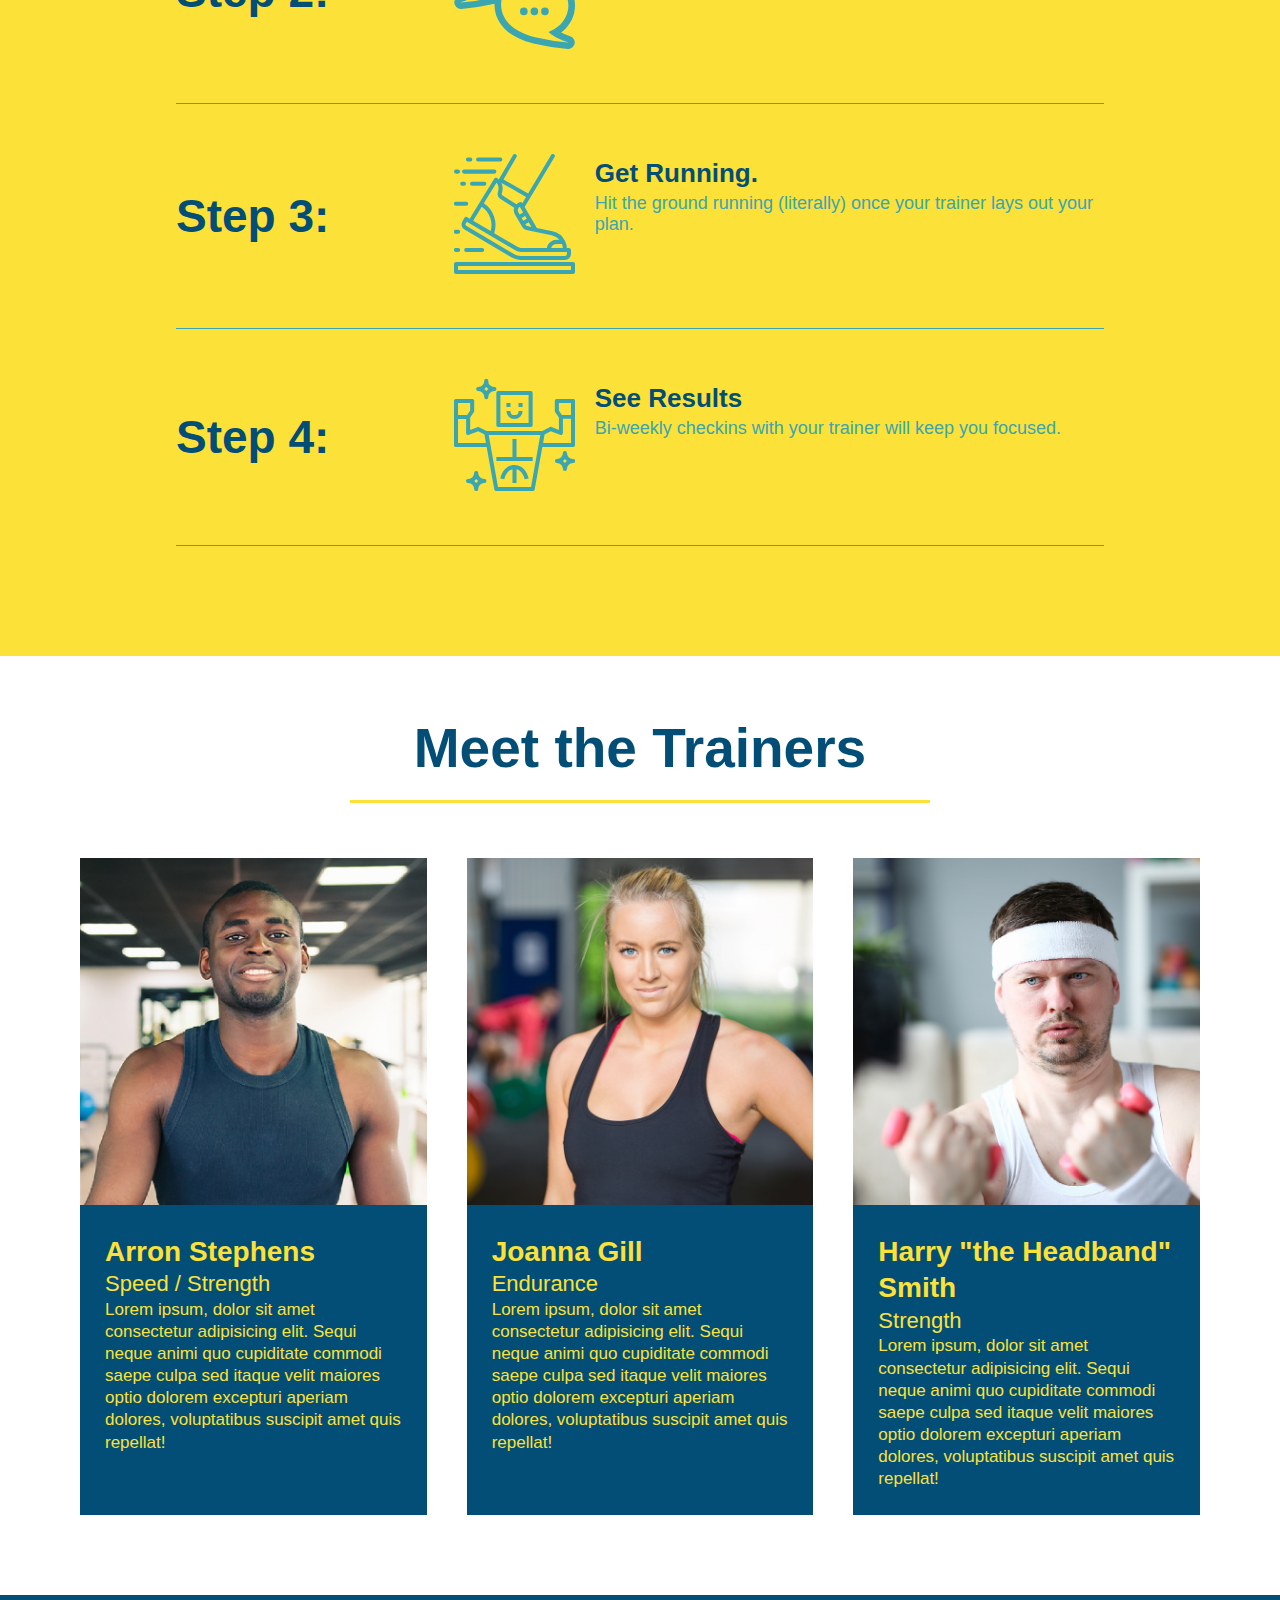
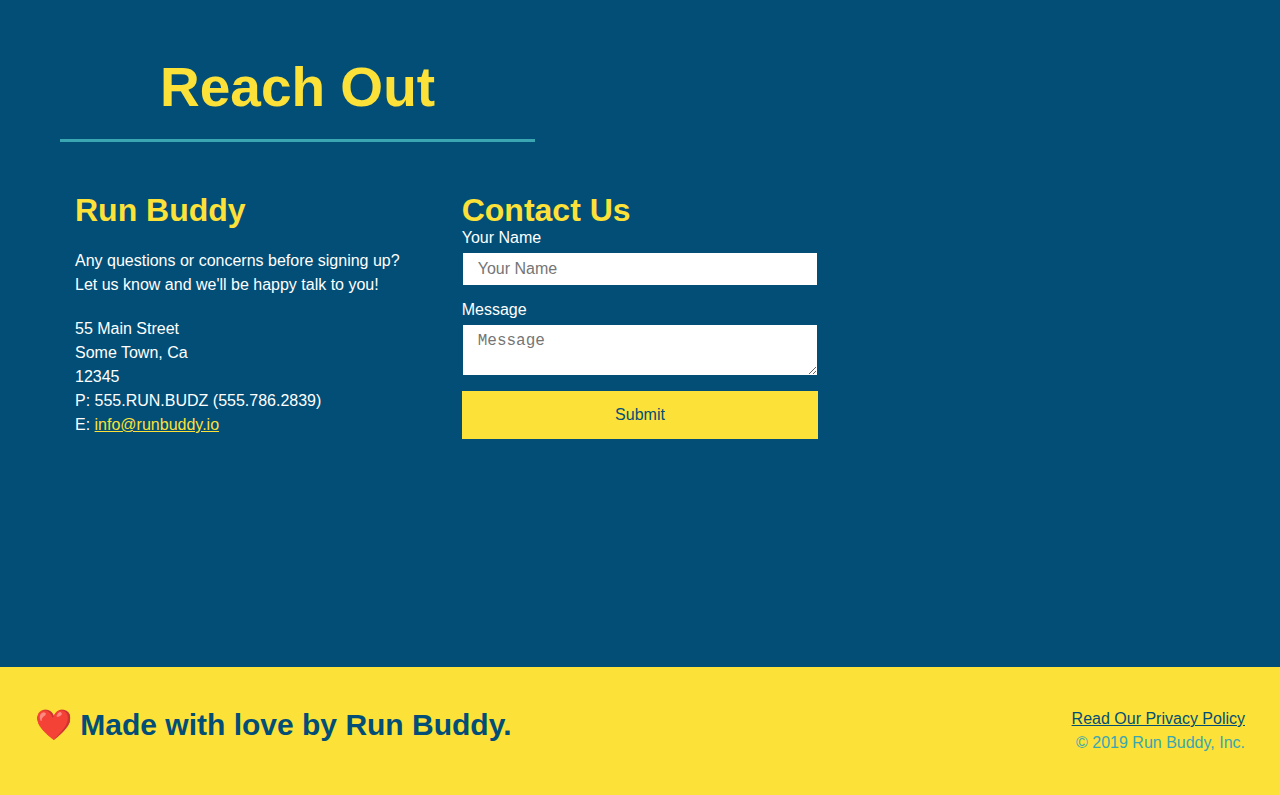
==== commit d28bedcc: "flexbox implemented for every section on the page" ====
--- a/index.html
+++ b/index.html
@@ -192,13 +192,6 @@
         <section id="reach-out" class="contact">
             <h2 class="secondary-border">Reach Out</h2>
             <div class="contact-info">
-                <iframe src="https://www.google.com/maps/embed?pb=!1m18!1m12!1m3!1d2889.646528684914!2d-79.64467978394923!3d43.59307837912347!2m3!1f0!2f0!3f0!3m2!1i1024!2i768!4f13.1!3m3!1m2!1s0x882b472ecbf930ef%3A0xd8fb6ae7a3676140!2s100%20City%20Centre%20Dr%2C%20Mississauga%2C%20ON%20L5B%202C9!5e0!3m2!1sen!2sca!4v1634409818853!5m2!1sen!2sca" 
-                width="400" 
-                height="400" 
-                style="border:0;" 
-                allowfullscreen="" 
-                loading="lazy">
-                </iframe>
                 <div>
                     <h3>Run Buddy</h3>
                     <p>
@@ -214,6 +207,25 @@
                         E: <a href="mailto:info@runbuddy.io">info@runbuddy.io</a>
                     </address>
                 </div>
+                <div class="contact-form">
+                    <h3>Contact Us</h3>
+                    <form>
+                        <label for="contact-name">Your Name</label>
+                        <input type="text" id="contact-name" placeholder="Your Name">
+                        
+                        <label for="contact-message">Message</label>
+                        <textarea id="contact-message" placeholder="Message"></textarea>
+
+                        <button type="submit">Submit</button>
+                    </form>
+                </div>
+                <iframe src="https://www.google.com/maps/embed?pb=!1m18!1m12!1m3!1d2889.646528684914!2d-79.64467978394923!3d43.59307837912347!2m3!1f0!2f0!3f0!3m2!1i1024!2i768!4f13.1!3m3!1m2!1s0x882b472ecbf930ef%3A0xd8fb6ae7a3676140!2s100%20City%20Centre%20Dr%2C%20Mississauga%2C%20ON%20L5B%202C9!5e0!3m2!1sen!2sca!4v1634409818853!5m2!1sen!2sca" 
+                width="400" 
+                height="400" 
+                style="border:0;" 
+                allowfullscreen="" 
+                loading="lazy">
+                </iframe>
             </div>
         </section>
 
--- a/assets/css/style.css
+++ b/assets/css/style.css
@@ -197,13 +197,10 @@
     flex: 1;
 }
 .trainer img {
-    width: 35%;
-    float: left;
+    width: 100%;
 }
 .trainer-bio {
-    padding: 35px;
-    float: left;
-    width: 65%;
+    padding: 25px;
 }
 .trainer-bio h3 {
     font-size: 28px;
@@ -229,16 +226,19 @@
     border-bottom: 3px #39a6b2 solid;
     display: inline-block;
 }
+.contact-info {
+    display: flex;
+    justify-content: space-between;
+    flex-wrap: wrap;
+}
+.contact-info > * {
+    flex: 1;
+    margin: 15px;
+}
 .contact-info iframe {
-    width: 400px;
     height: 400px;
 }
 .contact-info div {
-    width: 410px;
-    display: inline-block;
-    vertical-align: top;
-    text-align: left;
-    margin: 30px 0 0 60px;
     color: white;
 }
 .contact-info h3 {
@@ -248,12 +248,31 @@
 .contact-info p, .contact-info address {
     margin: 20px 0;
     line-height: 1.5;
-    font-size: 20px;
+    font-size: 16px;
     font-style: normal;
 }
 .contact-info a {
     color: #fce138;
 }
+.contact-form input, .contact-form textarea {
+    border: 1px solid #024e76;
+    display: block;
+    padding: 7px 15px;
+    font-size: 16px;
+    color: #024e76;
+    width: 100%;
+    margin-bottom: 15px;
+    margin-top: 5px;
+}
+.contact-form button {
+    width: 100%;
+    border: none;
+    background: #fce138;
+    color: #024e76;
+    text-align: center;
+    padding: 15px 0;
+    font-size: 16px;
+}
 .flex-row {
     display: flex;
 }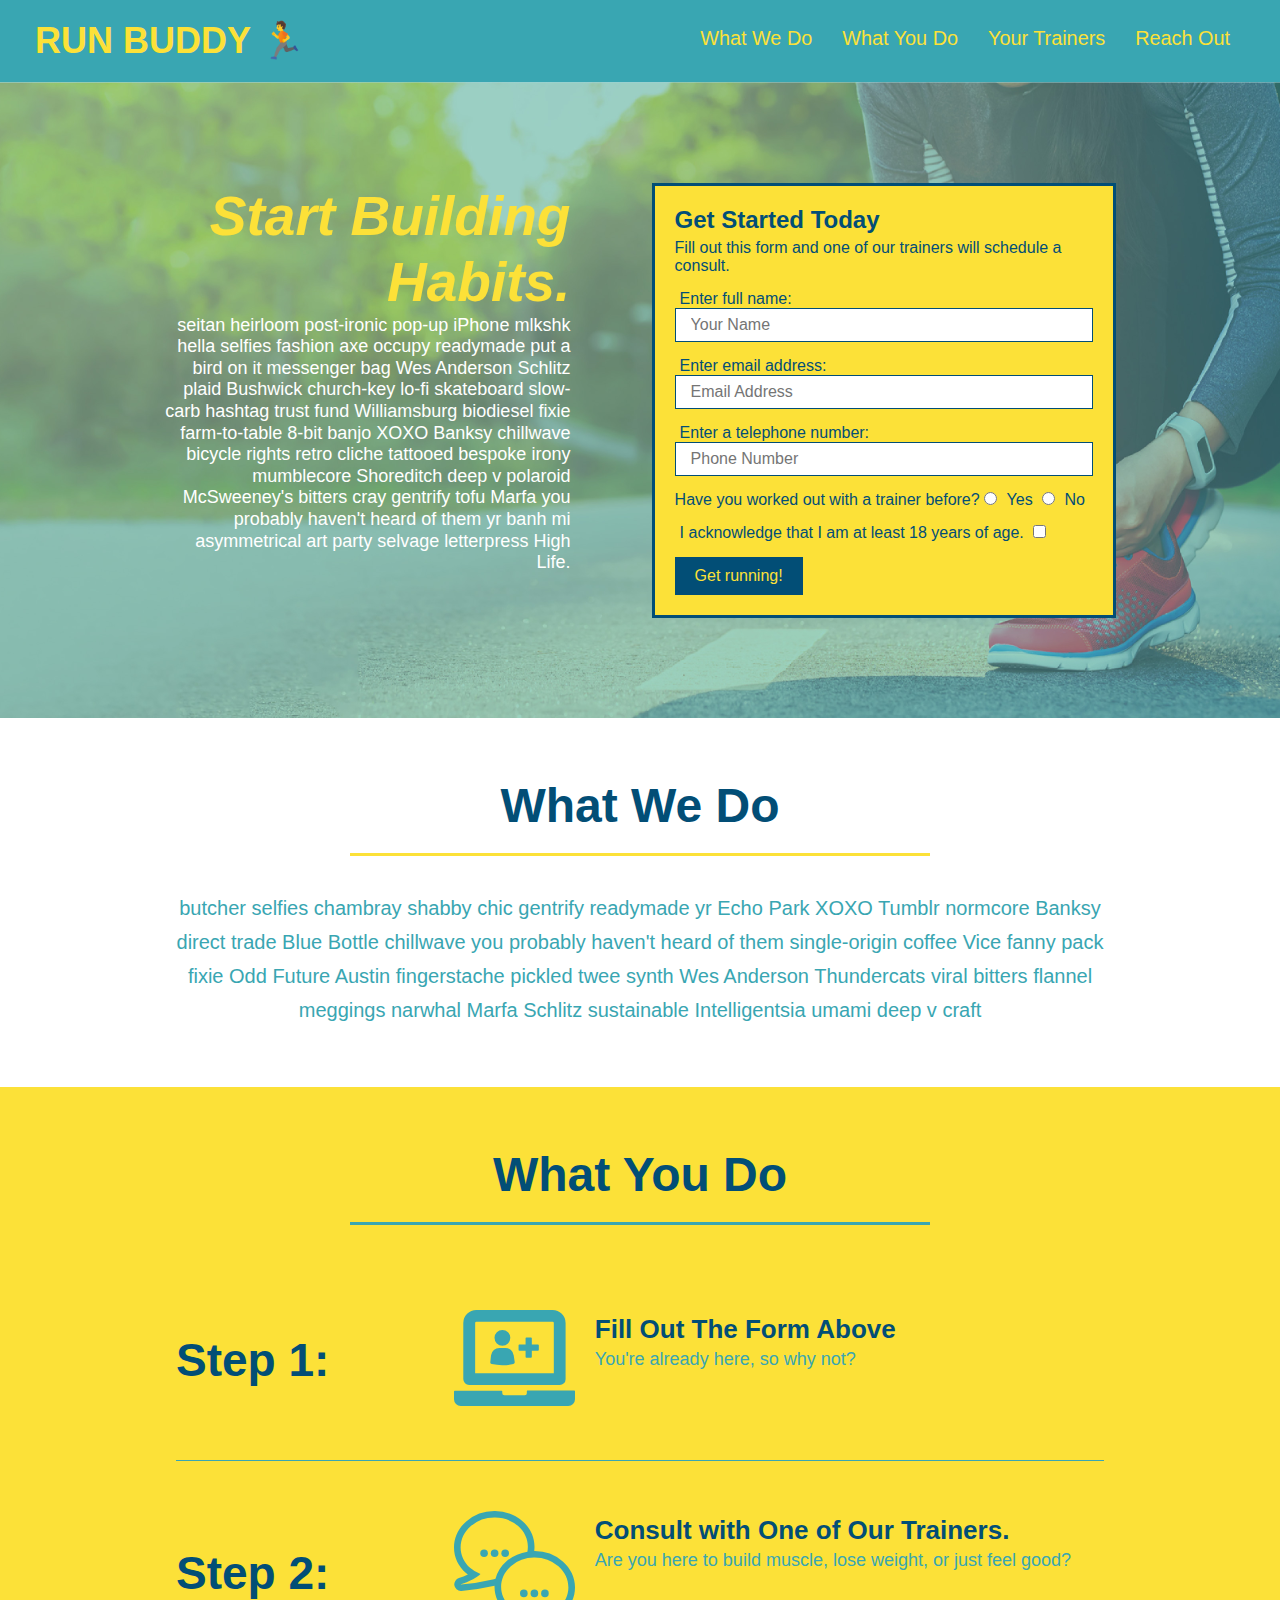
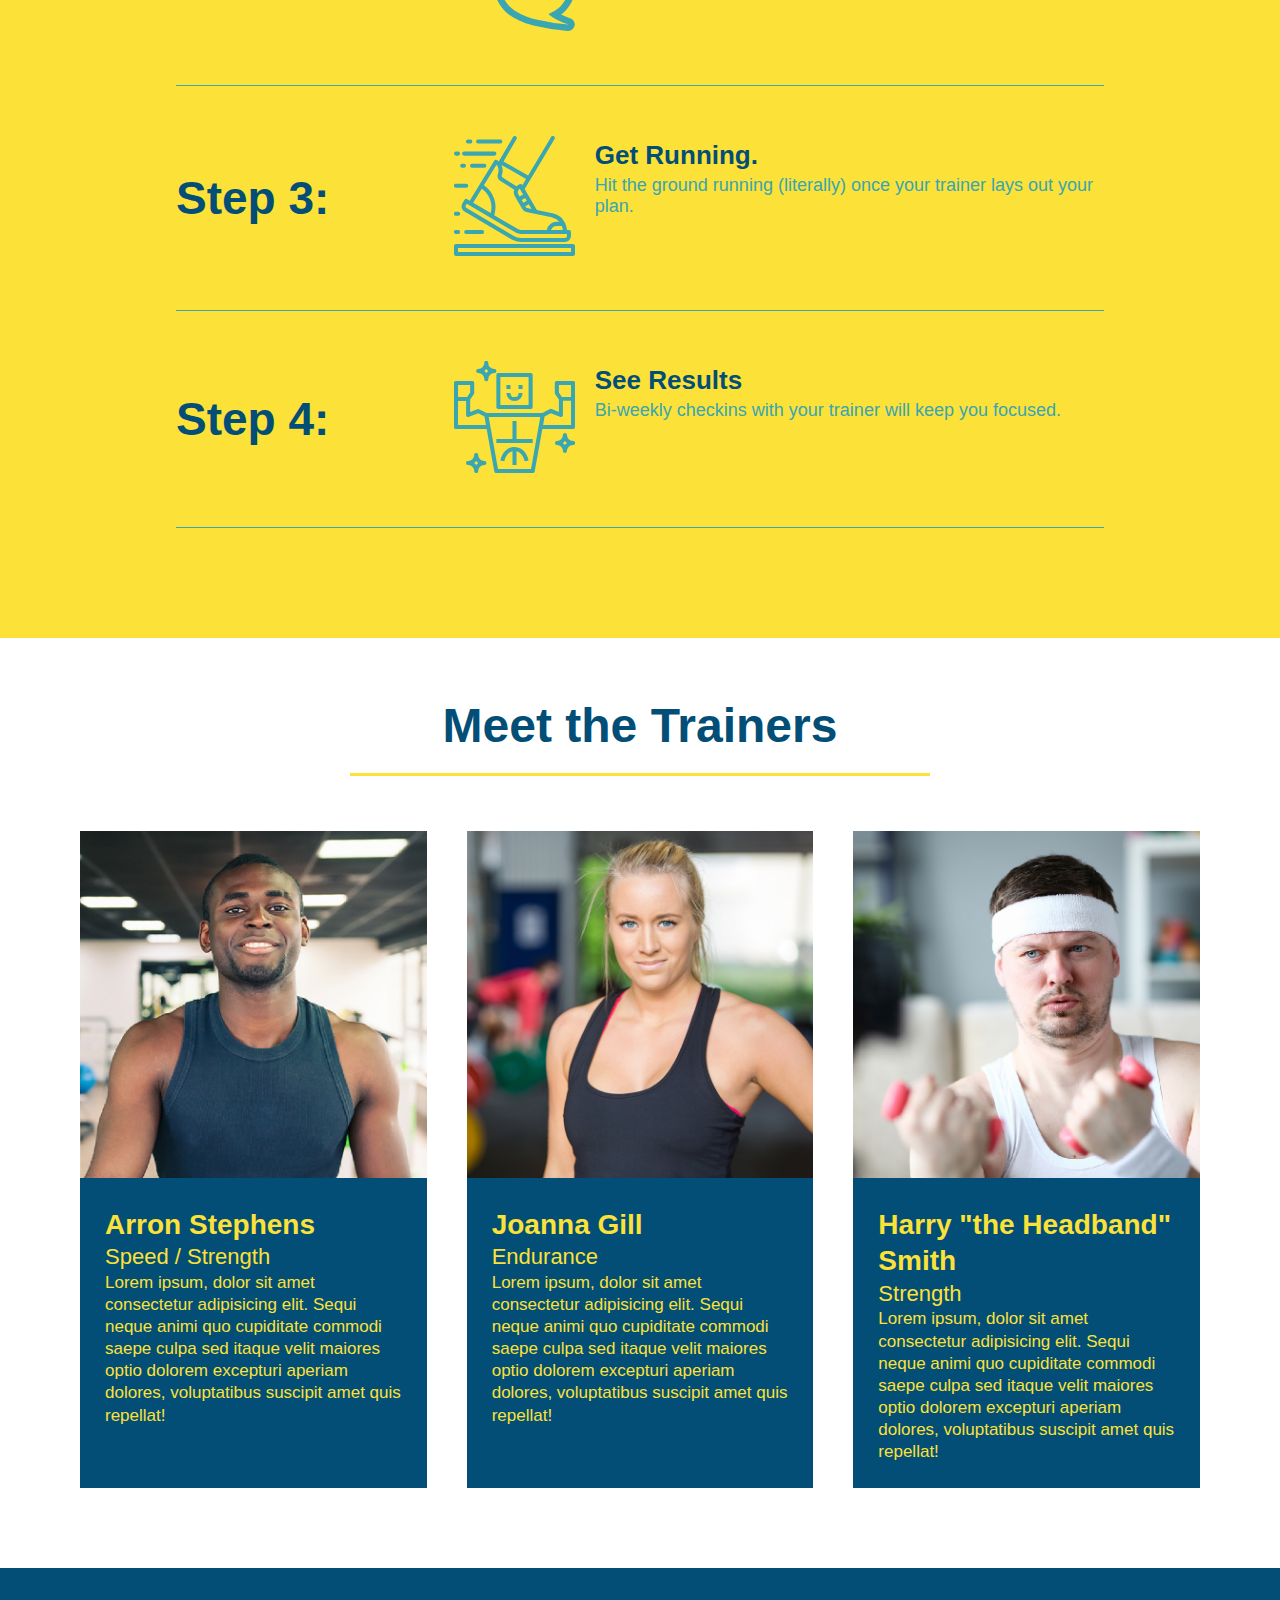
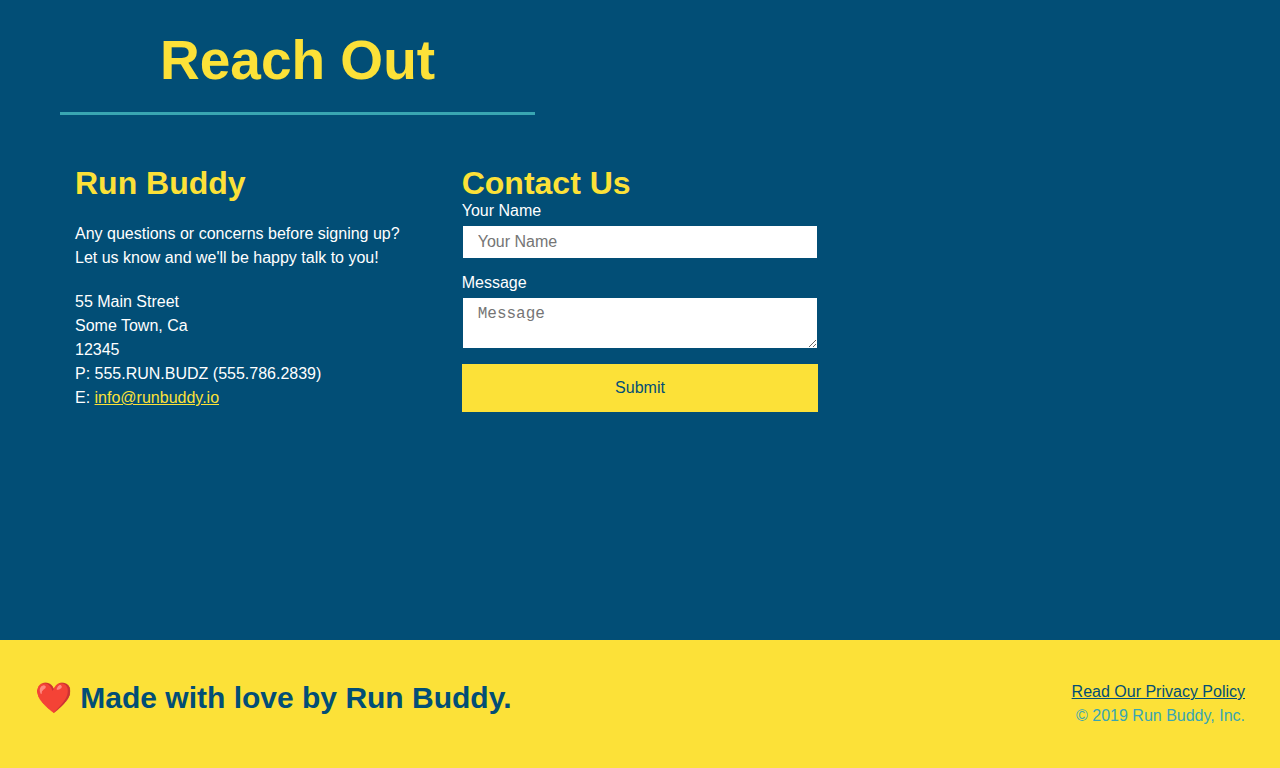
==== commit 8394f35a: "structured media queries" ====
--- a/index.html
+++ b/index.html
@@ -2,6 +2,7 @@
 <html lang="en">
     <head>
         <meta charset="utf-8" />
+        <meta name="viewport" content="width=device-width, initial-scale=1.0" />
         <title>Run Buddy</title>
         <link rel="stylesheet" href="assets/css/style.css">
     </head>
--- a/assets/css/style.css
+++ b/assets/css/style.css
@@ -35,7 +35,7 @@
     list-style: none;
 }
 header nav ul li a {
-    margin: 0 30px;
+    padding: 10px 15px;
     font-weight: lighter;
     font-size: 1.55vw;
 }
@@ -69,6 +69,7 @@
     display: flex;
     justify-content: center;
     flex-wrap: wrap;
+    align-items: flex-start;
 }
 .hero-cta {
     width: 35%;
@@ -76,7 +77,7 @@
     margin: 3.5%;
     color: #fff;
     font-size: 18px;
-    line-height: 1.3;
+    line-height: 1.2;
 }
 .hero-cta h2 {
     font-style: italic;
@@ -118,7 +119,7 @@
     margin: 0 0 15px 0;
 }
 .section-title {
-    font-size: 55px;
+    font-size: 48px;
     color: #024e76;
     border-bottom: 3px solid;
     padding-bottom: 20px;
@@ -275,4 +276,16 @@
 }
 .flex-row {
     display: flex;
+}
+
+@media screen and (max-width: 980px) {
+
+}
+
+@media screen and (max-width: 768px) {
+
+}
+
+@media screen and (max-width: 575px) {
+
 }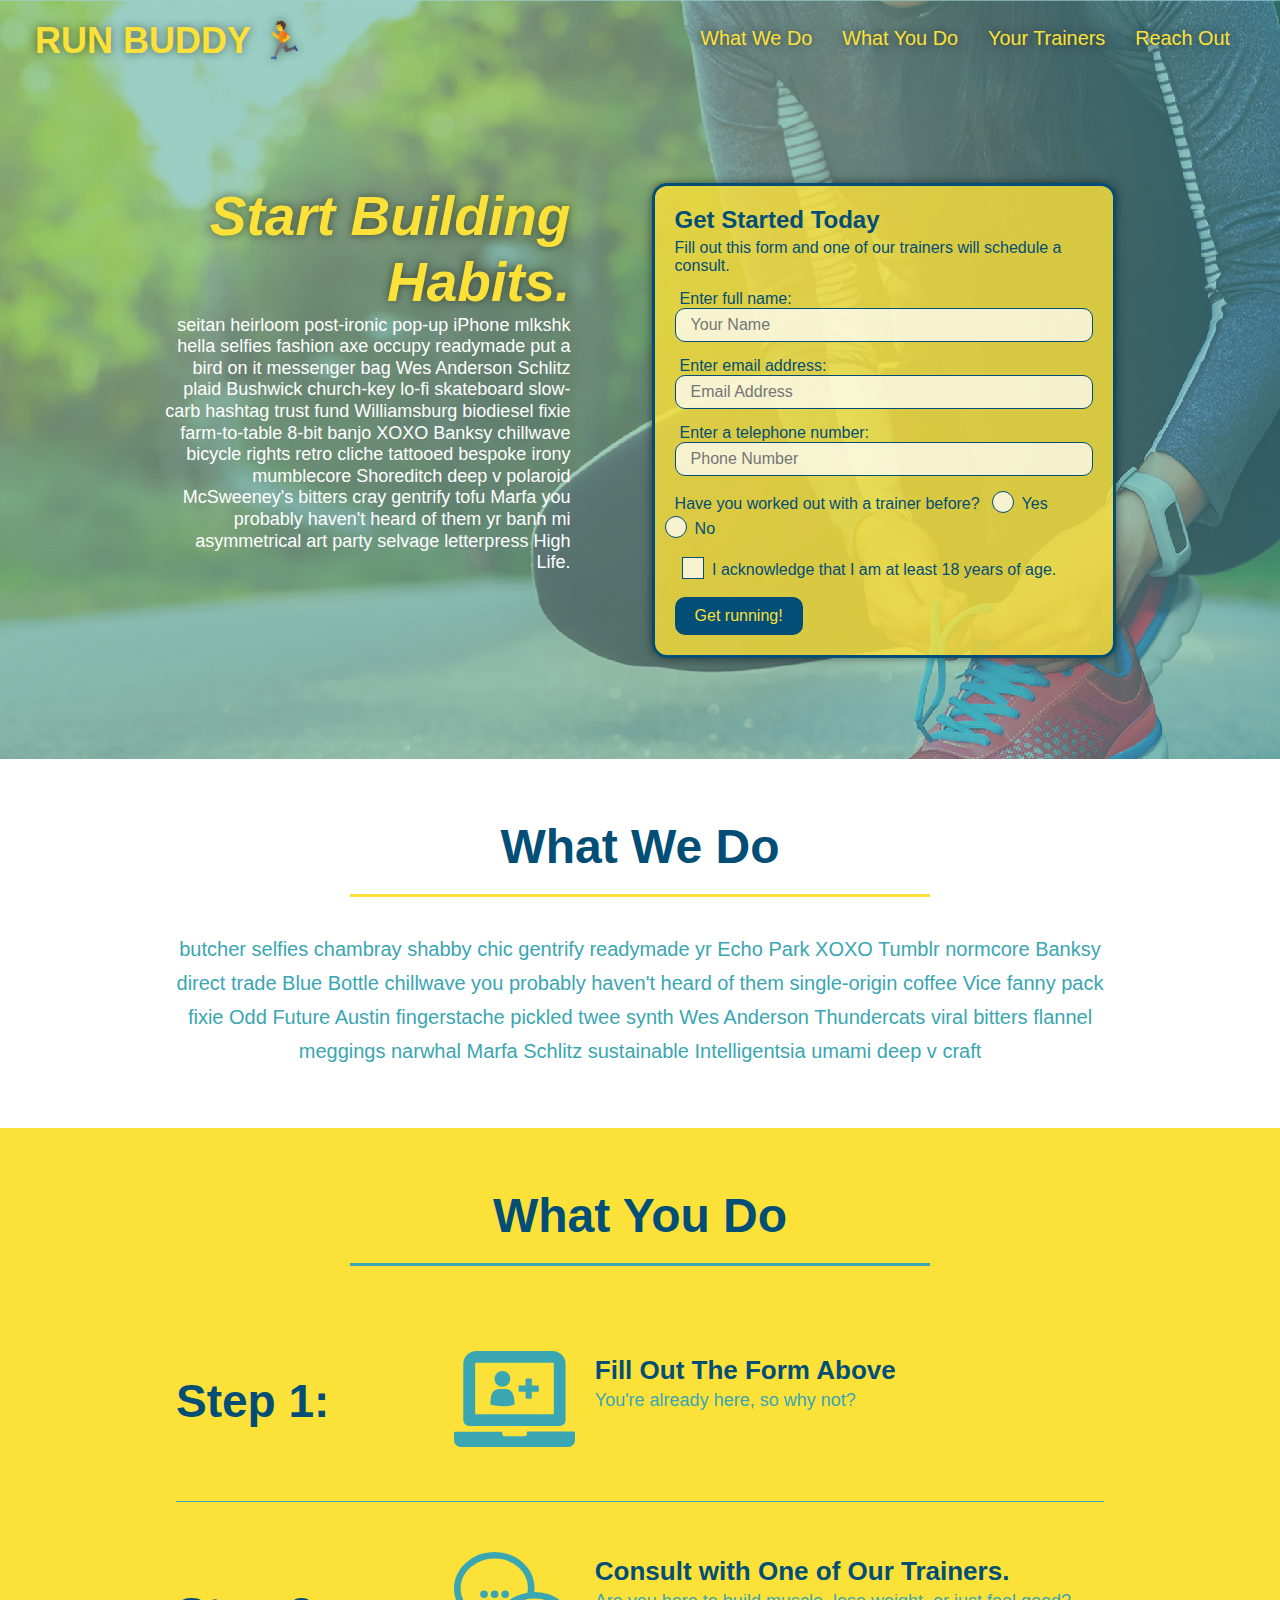
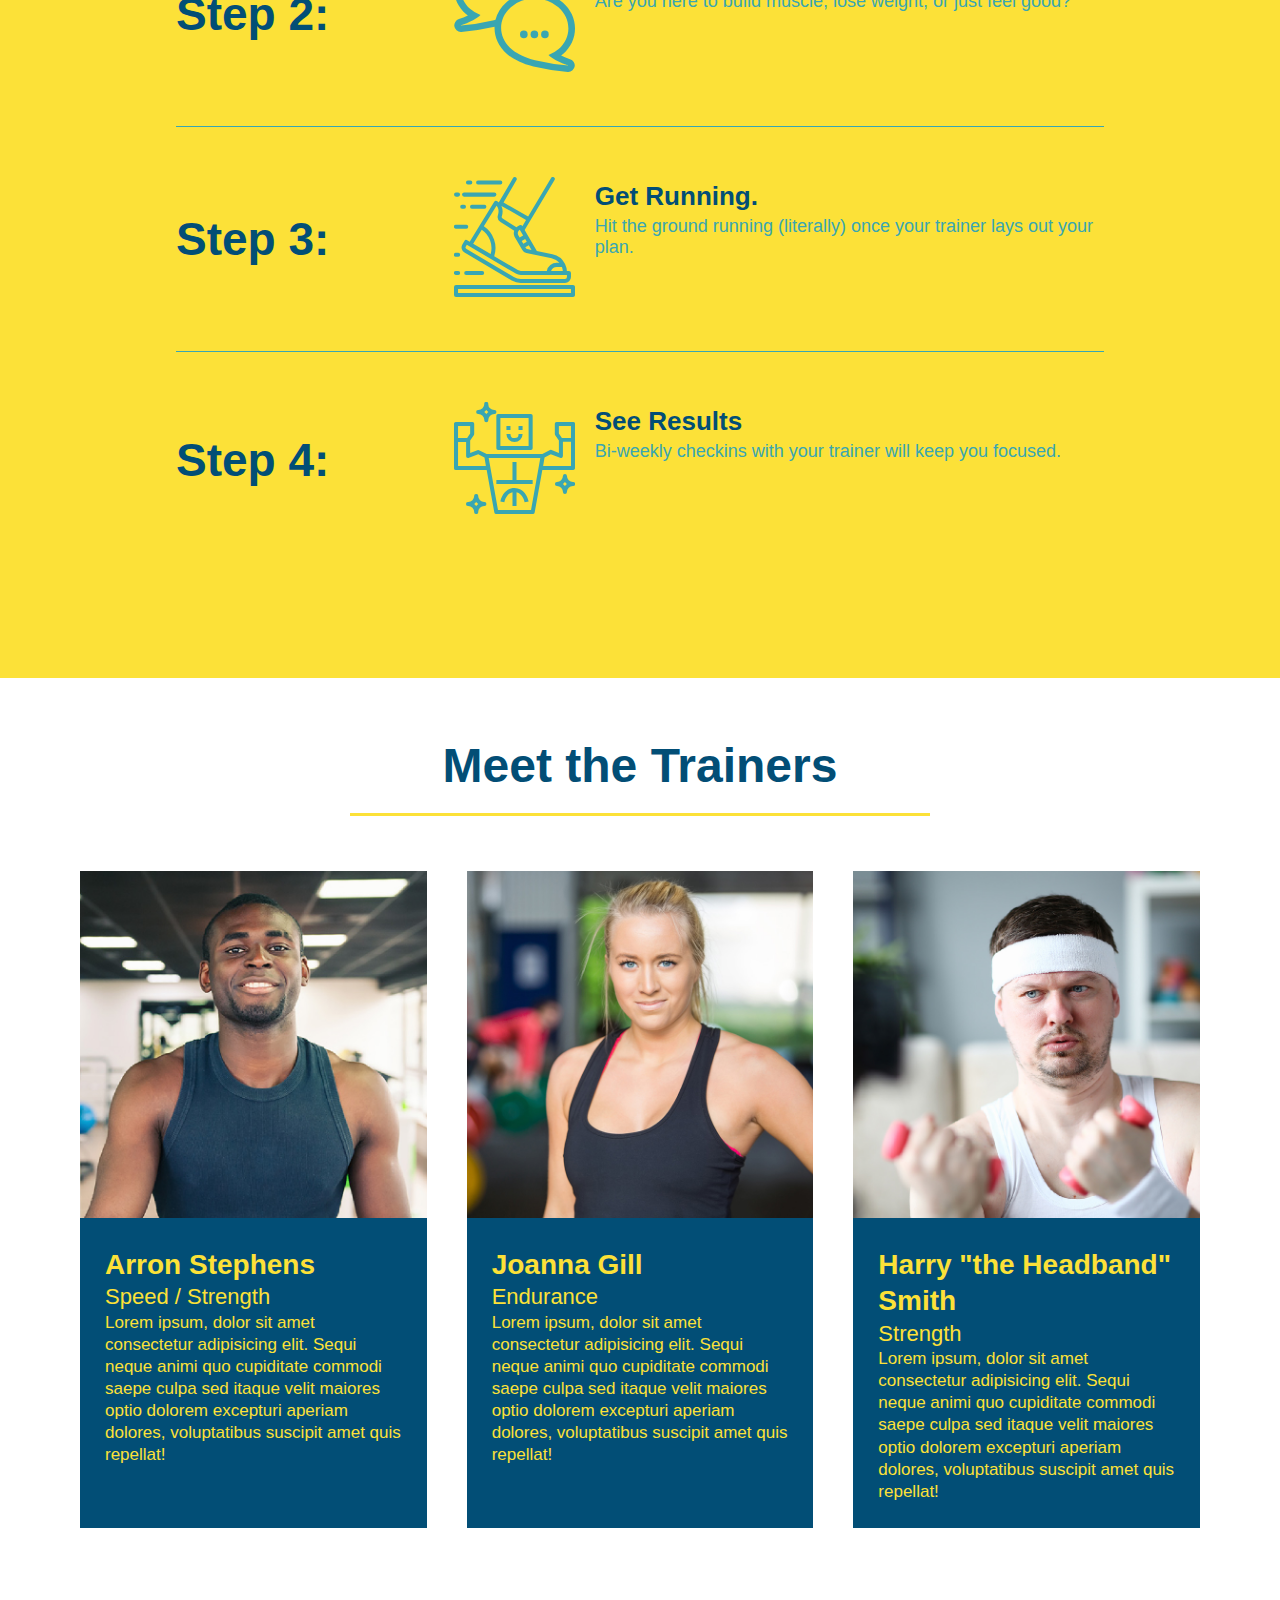
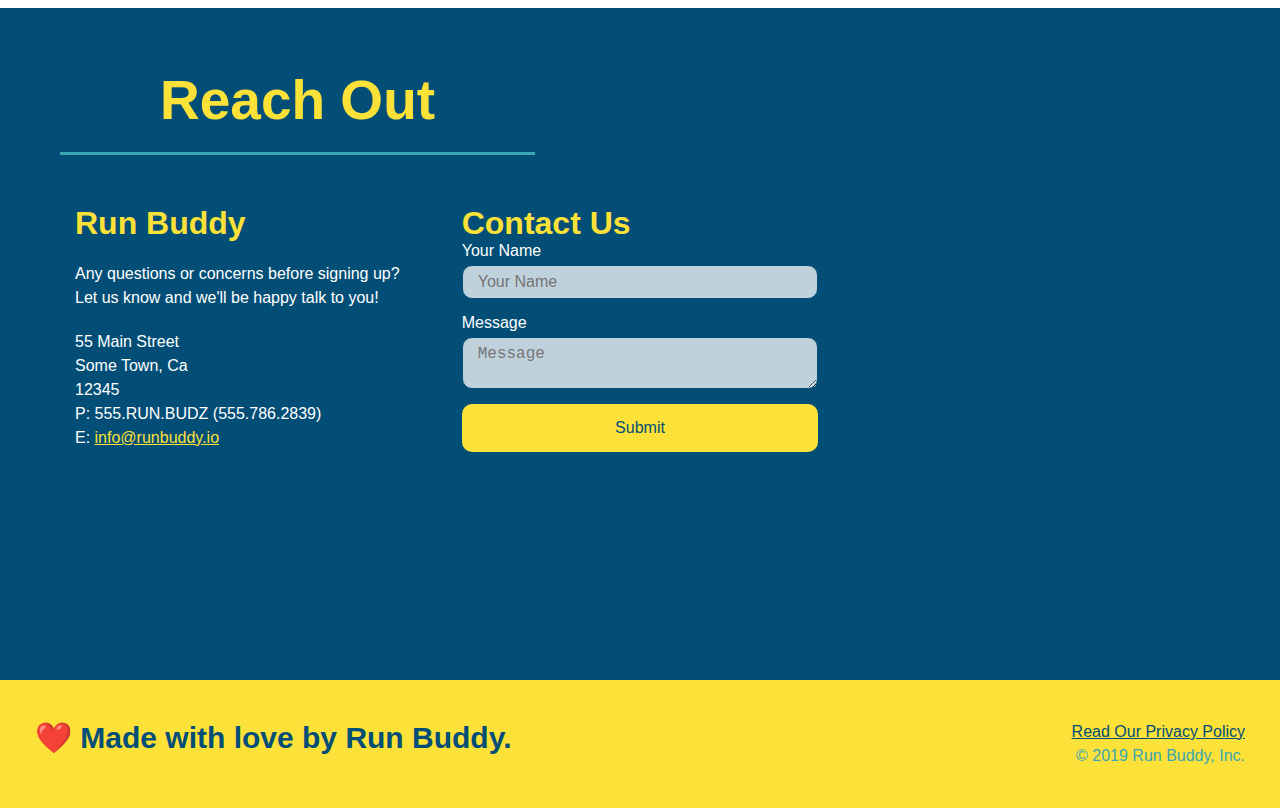
==== commit 93bd85ba: "final css touches" ====
--- a/index.html
+++ b/index.html
@@ -53,14 +53,20 @@
                     <input type="text" placeholder="Phone Number" name="phone" id="phone" class="form-input">
                     <p>
                         Have you worked out with a trainer before?
-                        <input type="radio" name="trainer-confirm" id="trainer-yes">
-                        <label for="trainer-yes">Yes</label>
-                        <input type="radio" name="trainer-confirm" id="trainer-no">
-                        <label for="trainer-no">No</label>
+                        <span class="radio-wrapper">
+                            <input type="radio" name="trainer-confirm" id="trainer-yes" />
+                            <label for="trainer-yes">Yes</label>
+                        </span>
+                        <span class="radio-wrapper">
+                            <input type="radio" name="trainer-confirm" id="trainer-no" />
+                            <label for="trainer-no">No</label>
+                        </span>
                     </p>
                     <p>
-                        <label for="checkbox">I acknowledge that I am at least 18 years of age.</label>
-                        <input type="checkbox" name="age-confirm" id="checkbox">
+                        <span class="checkbox-wrapper">
+                            <input type="checkbox" name="age-confirm" id="checkbox" />
+                            <label for="checkbox">I acknowledge that I am at least 18 years of age.</label>
+                        </span>
                     </p>
                     <button type="submit">
                         Get running!
--- a/assets/css/style.css
+++ b/assets/css/style.css
@@ -3,6 +3,11 @@
     padding: 0;
     box-sizing: border-box;
 }
+:root {
+    --primary-color: #fce138;
+    --secondary-color: #024e76;
+    --tertiary-color: #39a6b2;
+}
 body {
     font-family: Arial, Helvetica, sans-serif;
     color: #39a6b2;
@@ -13,12 +18,21 @@
     display: flex;
     justify-content: space-between;
     flex-wrap: wrap;
+    position: -webkit-sticky;
+    position: sticky;
+    top: 0;
+    background-image: url("../images/flipped-hero-image.jpg");
+    background-size: cover;
+    background-position: 80%;
+    background-attachment: fixed;
+    z-index: 9999;
 }
 header h1 {
     font-weight: bold;
     font-size: 36px;
     color: #fce138;
     margin: 0;
+    text-shadow: 0 0 10px rgba(0, 0, 0, 0.5);
 }
 header a {
     text-decoration: none;
@@ -38,6 +52,13 @@
     padding: 10px 15px;
     font-weight: lighter;
     font-size: 1.55vw;
+    text-shadow: 0 0 10px rgba(0, 0, 0, 0.5);
+}
+header nav ul li a:hover {
+    background: #fce138;
+    color: #024e76;
+    border-radius: 15px;
+    text-shadow: none;
 }
 footer {
     background: #fce138;
@@ -65,7 +86,8 @@
 .hero {
     background-image: url("../images/flipped-hero-image.jpg");
     background-size: cover;
-    background-position: center;
+    background-position: 80%;
+    background-attachment: fixed;
     display: flex;
     justify-content: center;
     flex-wrap: wrap;
@@ -83,14 +105,17 @@
     font-style: italic;
     font-size: 55px;
     color: #fce138;
+    text-shadow: 0 0 10px rgba(0, 0, 0, 0.5);
 }
 .hero-form {
-    background-color: #fce138;
+    background-color: rgb(252, 225, 56, 0.8);
     padding: 20px;
     color: #024e76;
     border: solid 3px #024e76;
     width: 40%;
     margin: 3.5%;
+    box-shadow: 0 0 10px rgba(0, 0, 0, 0.5);
+    border-radius: 15px;
 }
 .hero-form p {
     margin: 5px 0 15px 0;
@@ -108,6 +133,10 @@
     border: none;
     padding: 10px 20px;
     font-size: 16px;
+    border-radius: 10px;
+}
+.hero-form button:hover {
+    background-color: #39a6b2;  
 }
 .form-input {
     border: 1px solid #024e76;
@@ -117,6 +146,65 @@
     color: #024e76;
     width: 100%;
     margin: 0 0 15px 0;
+    border-radius: 10px;
+    background-color: rgba(255,255,255, 0.75);
+}
+.form-input:focus {
+    background-color: rgba(255,255,255, 1);
+    outline: none;
+}
+.checkbox-wrapper input, .radio-wrapper input {
+    opacity: 0;
+}
+.checkbox-wrapper label, .radio-wrapper label {
+    position: relative;
+    left: 10px;
+    margin: 10px;
+    line-height: 1.6;
+}
+.radio-wrapper label::before {
+    border-radius: 50%;
+}
+.checkbox-wrapper label::before, .radio-wrapper label::before {
+    content: "";
+    height: 20px;
+    width: 20px;
+    background: rgba(255, 255, 255, 0.75);  
+    border: 1px solid #024e76;  
+    position: absolute;
+    top: -4px;
+    left: -30px;
+}
+.radio-wrapper label::after {
+    content: "";
+    width: 20px;
+    height: 20px;
+    border-radius: 50%;
+    background: #024e76;
+    position: absolute;
+    left: -29px;
+    top: -3px;
+    background-image: radial-gradient(circle, #39a6b2, #024e76);
+}  
+.checkbox-wrapper label::after {
+    content: "";
+    height: 6px;
+    width: 14px;
+    border-left: 2px solid #024e76;
+    border-bottom: 2px solid #024e76;
+    position: absolute;
+    left: -26px;
+    top: 1px;
+    transform: rotate(-58deg);
+}
+.checkbox-wrapper input + label::after, 
+.radio-wrapper input + label::after {
+  content: none;
+}
+
+.checkbox-wrapper input:checked + label::after, 
+.radio-wrapper input:checked + label::after {
+  content: "";
 }
 .section-title {
     font-size: 48px;
@@ -148,11 +236,13 @@
     margin: 50px auto;
     padding-bottom: 50px;
     width: 80%;
-    border-bottom: 1px solid #39a6b2;
     display: flex;
     flex-wrap: wrap;
     align-items: center;
     justify-content: space-between;
+}
+.step:not(:last-child){
+  border-bottom: 1px solid #39a6b2;
 }
 .step h3 {
     color: #024e76;
@@ -264,6 +354,7 @@
     width: 100%;
     margin-bottom: 15px;
     margin-top: 5px;
+    border-radius: 10px;
 }
 .contact-form button {
     width: 100%;
@@ -273,19 +364,111 @@
     text-align: center;
     padding: 15px 0;
     font-size: 16px;
+    border-radius: 10px;
+}
+.contact-form button:hover {
+    color: #fce138;
+    background: #39a6b2;
+}
+#contact-name, #contact-message {
+    background-color: rgba(255,255,255, 0.75);
+}
+#contact-name:focus, #contact-message:focus {
+    background-color: rgba(255,255,255, 1);
+    outline: none;
 }
 .flex-row {
     display: flex;
 }
 
 @media screen and (max-width: 980px) {
-
+    header {
+        padding-bottom: 0;
+        justify-content: center;
+        position: relative;
+    }
+    
+    header h1 {
+        width: 100%;
+        text-align: center;
+    }
+    
+    header nav ul {
+        margin-top: 20px;
+        width: 100%;
+        justify-content: center;
+    }
+    
+    header nav ul li a {
+        font-size: 20px;
+    }
+    
+    footer h2, footer div {
+        text-align: center;
+        width: 100%;
+    }
+    .hero-cta, .hero-form {
+        width: 100%;
+    }
+      
+    .hero-cta {
+        text-align: center;
+    }
+    .section-title {
+        width: 80%;
+    }
+      
+    .trainer {
+        flex: 0 70%;
+    }
+      
+    .contact-info iframe{
+        flex: 1 100%;
+    }
 }
 
 @media screen and (max-width: 768px) {
-
+    section {
+        padding: 30px 15px;
+    }
+    .step h3 {
+        flex: 1 100%;
+        text-align: center;
+    }
+    .step-info {
+        flex: 2 100%;
+        text-align: center;
+        justify-content: center;
+    }
+    .step-img {
+        flex: 0 32%;
+        margin: 15px 0 15px 0;
+    }
+    .step-text {
+        flex: 100%;
+    }
 }
 
 @media screen and (max-width: 575px) {
-
+    .hero-form button {
+        width: 100%;
+    }
+    .section-title {
+        width: 95%;
+    }
+    .intro p {
+        width: 100%;
+    }
+    .trainer {
+        flex: 0 100%;
+    }
+    .contact-info {
+        text-align: center;
+    }
+    .contact-info > * {
+        flex: 0 100%;
+    }
+    .contact-form {
+        order: 3;
+    }
 }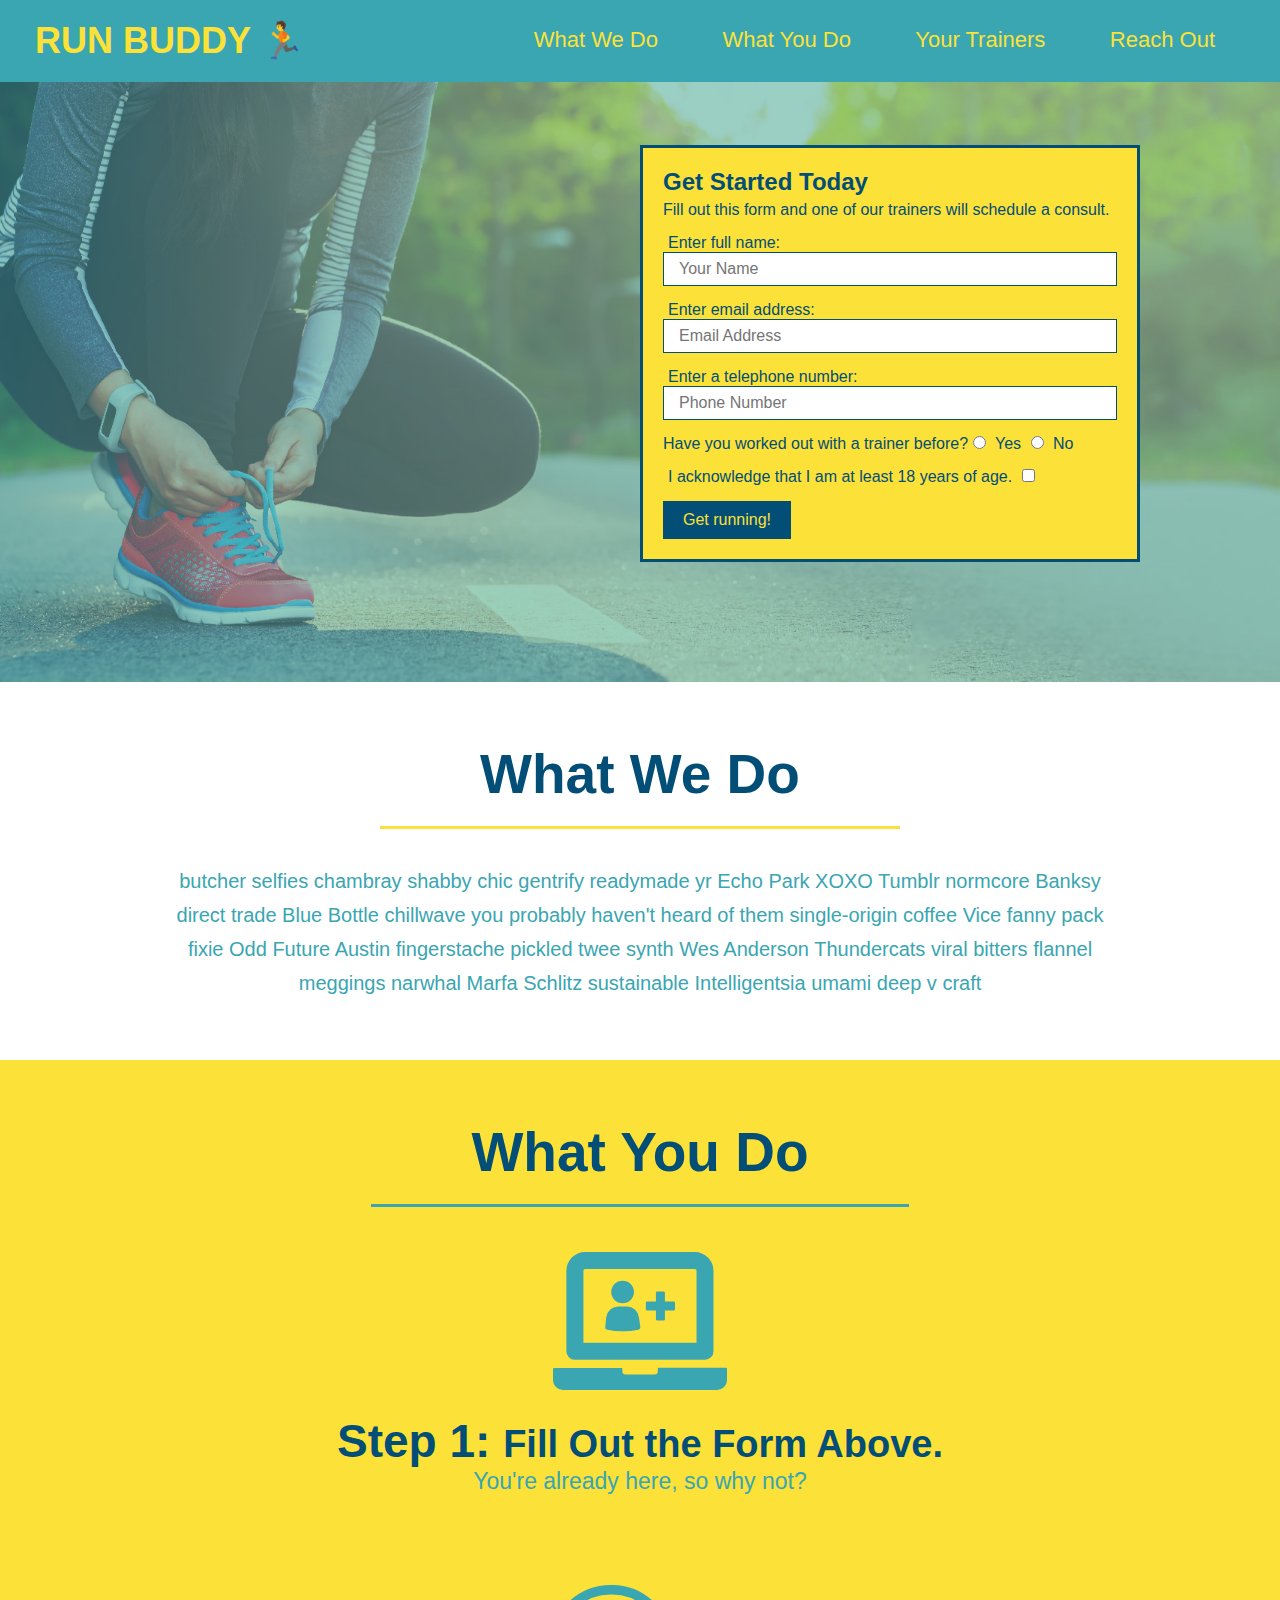
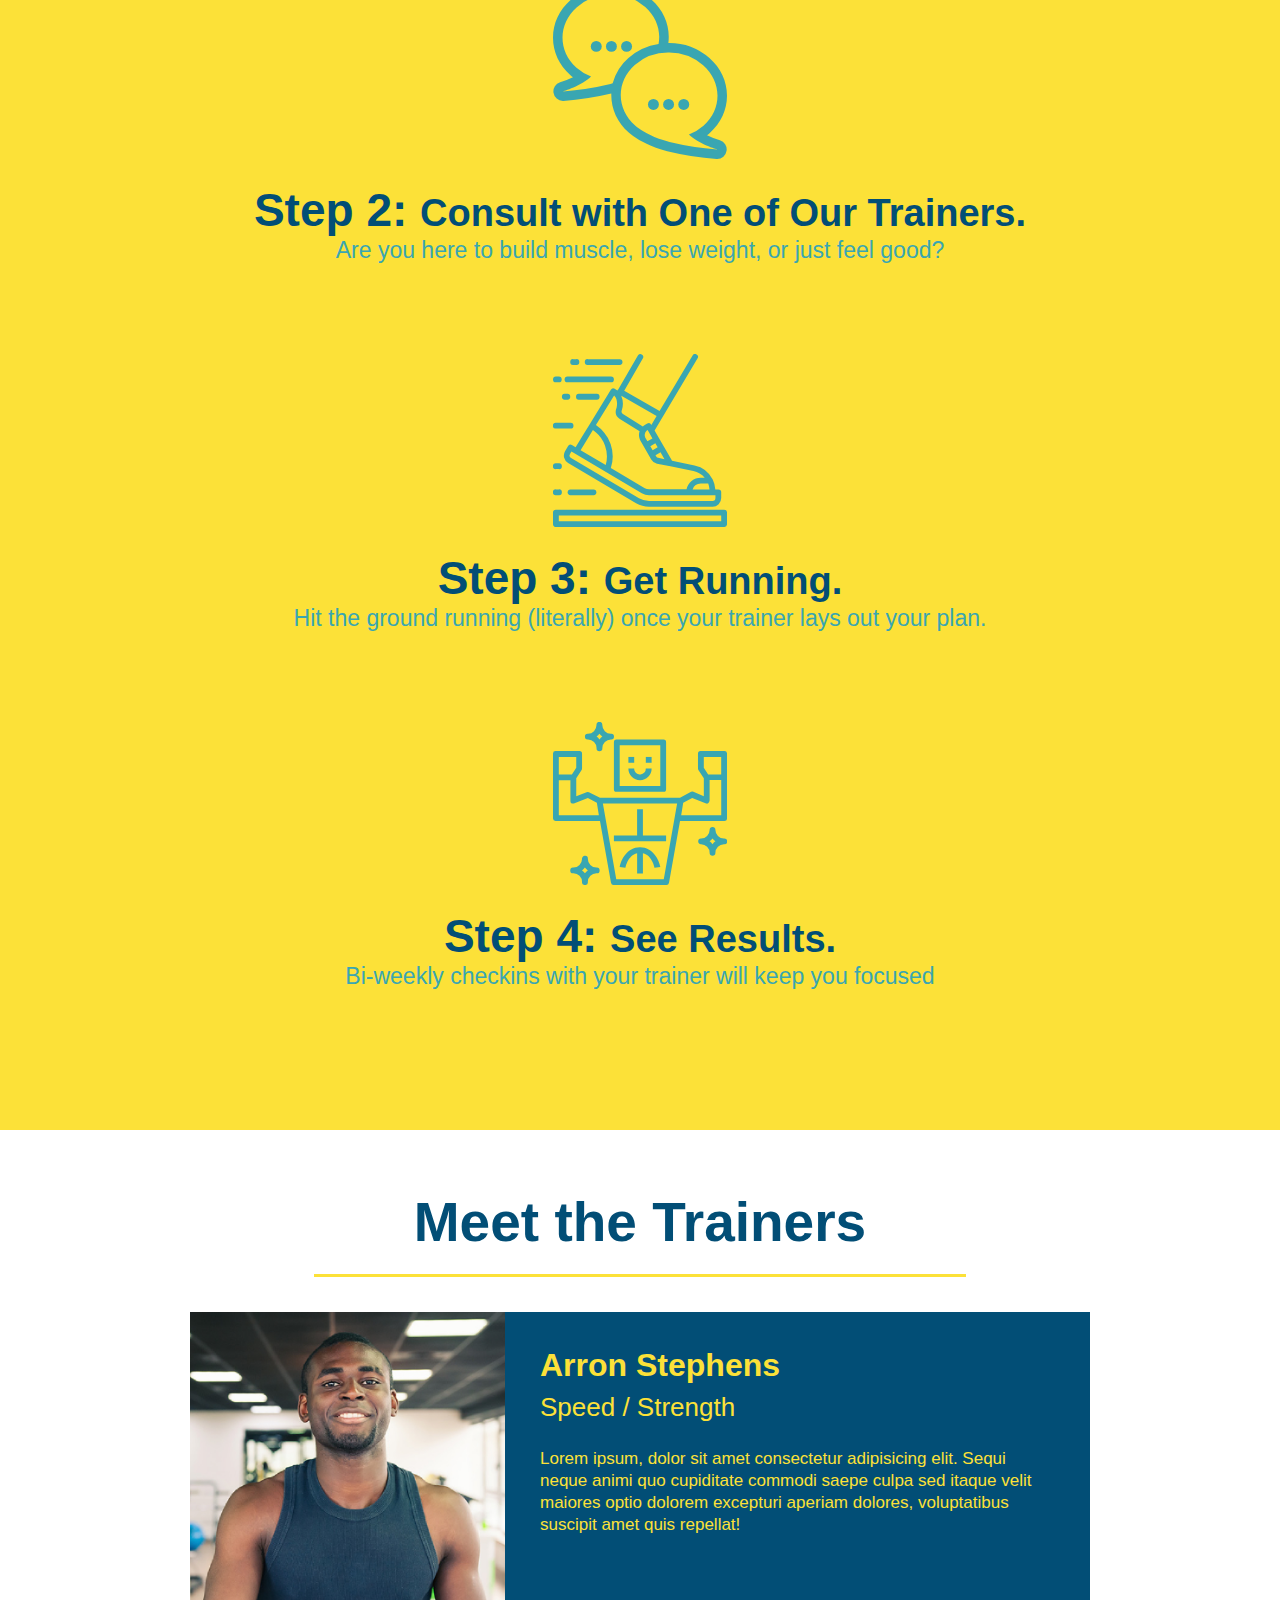
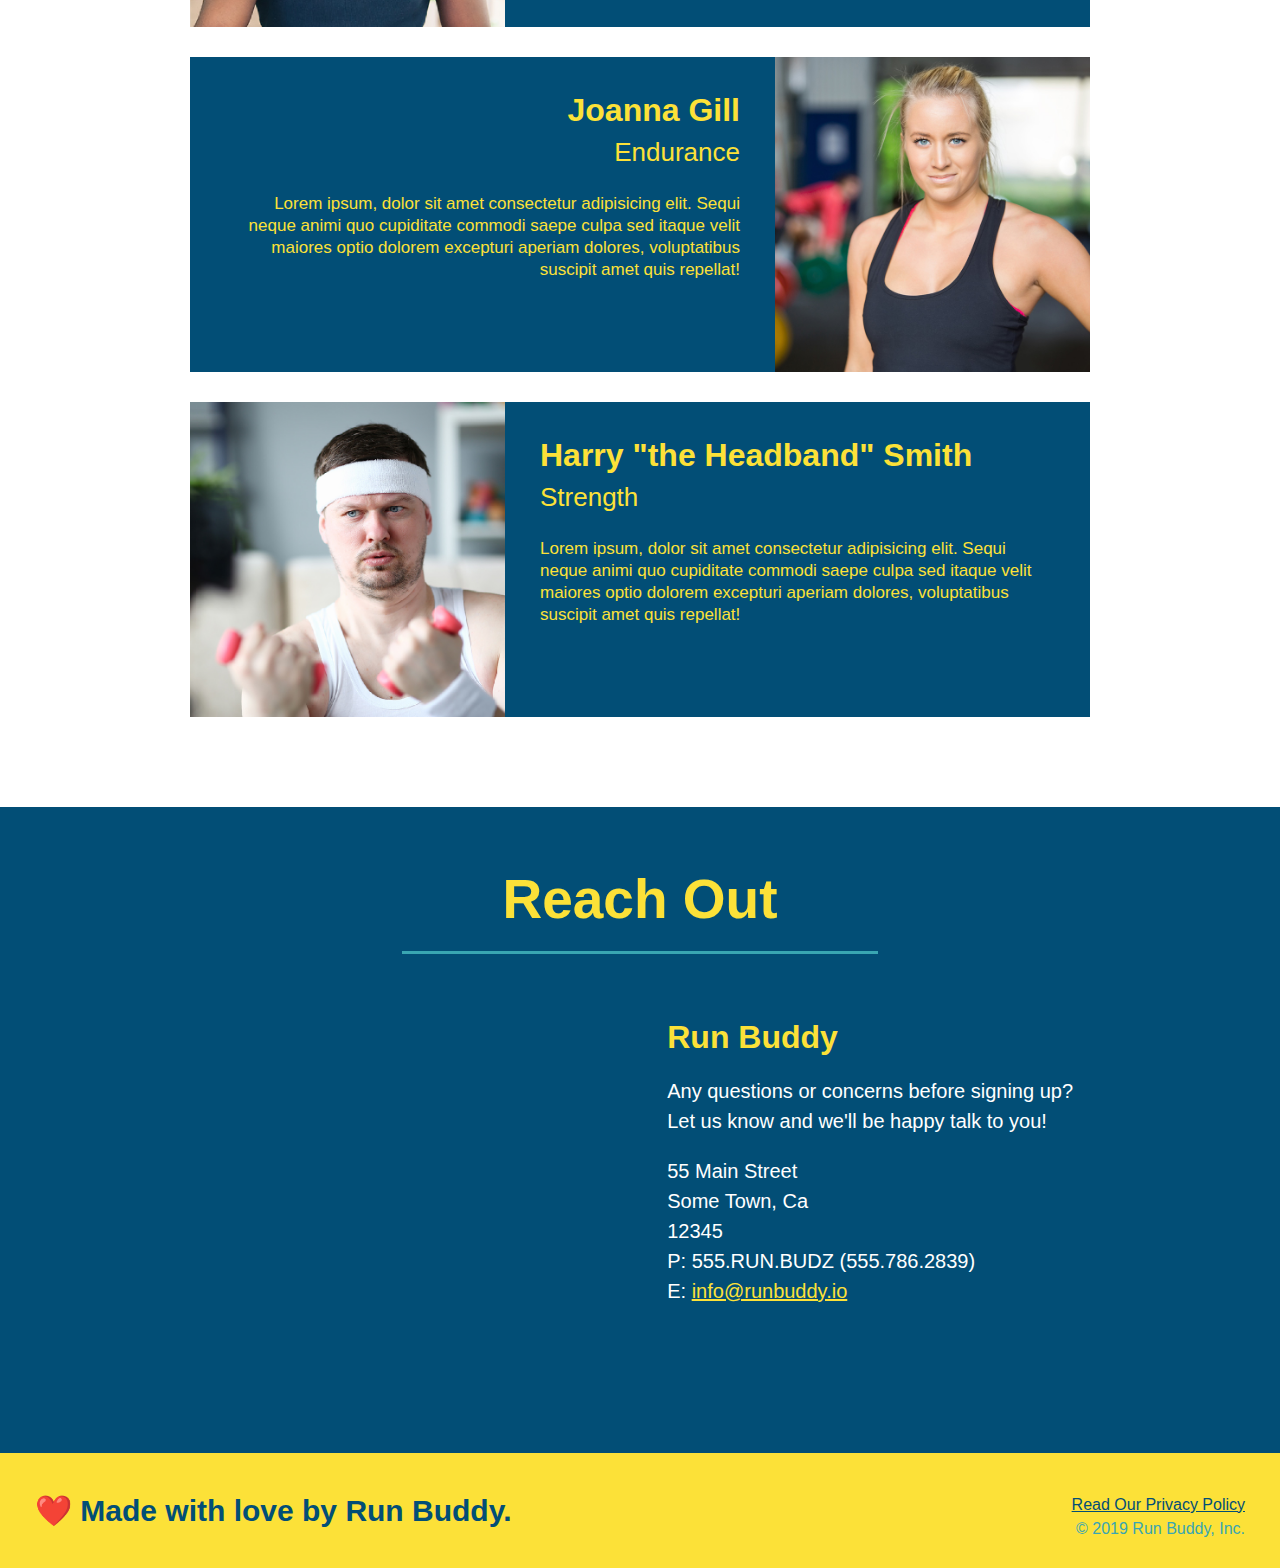
==== commit 214f1870: "Revert "Develop"" ====
--- a/index.html
+++ b/index.html
@@ -2,14 +2,12 @@
 <html lang="en">
     <head>
         <meta charset="utf-8" />
-        <meta name="viewport" content="width=device-width, initial-scale=1.0" />
         <title>Run Buddy</title>
         <link rel="stylesheet" href="assets/css/style.css">
     </head>
     <body>
         
         <!-- NAVIGATION -->
-
         <header>
             <h1>
                 <a href="/">RUN BUDDY 🏃</a>
@@ -33,14 +31,7 @@
         </header>
 
         <!-- HERO/JUMBOTRON -->
-        
         <section class="hero">
-            <div class="hero-cta">
-                <h2>Start Building Habits.</h2>
-                <p>
-                    seitan heirloom post-ironic pop-up iPhone mlkshk hella selfies fashion axe occupy readymade put a bird on it messenger bag Wes Anderson Schlitz plaid Bushwick church-key lo-fi skateboard slow-carb hashtag trust fund Williamsburg biodiesel fixie farm-to-table 8-bit banjo XOXO Banksy chillwave bicycle rights retro cliche tattooed bespoke irony mumblecore Shoreditch deep v polaroid McSweeney's bitters cray gentrify tofu Marfa you probably haven't heard of them yr banh mi asymmetrical art party selvage letterpress High Life.
-                </p>
-            </div>
             <div class="hero-form">
                 <h3>Get Started Today</h3>
                 <p>Fill out this form and one of our trainers will schedule a consult.</p>
@@ -53,20 +44,14 @@
                     <input type="text" placeholder="Phone Number" name="phone" id="phone" class="form-input">
                     <p>
                         Have you worked out with a trainer before?
-                        <span class="radio-wrapper">
-                            <input type="radio" name="trainer-confirm" id="trainer-yes" />
-                            <label for="trainer-yes">Yes</label>
-                        </span>
-                        <span class="radio-wrapper">
-                            <input type="radio" name="trainer-confirm" id="trainer-no" />
-                            <label for="trainer-no">No</label>
-                        </span>
+                        <input type="radio" name="trainer-confirm" id="trainer-yes">
+                        <label for="trainer-yes">Yes</label>
+                        <input type="radio" name="trainer-confirm" id="trainer-no">
+                        <label for="trainer-no">No</label>
                     </p>
                     <p>
-                        <span class="checkbox-wrapper">
-                            <input type="checkbox" name="age-confirm" id="checkbox" />
-                            <label for="checkbox">I acknowledge that I am at least 18 years of age.</label>
-                        </span>
+                        <label for="checkbox">I acknowledge that I am at least 18 years of age.</label>
+                        <input type="checkbox" name="age-confirm" id="checkbox">
                     </p>
                     <button type="submit">
                         Get running!
@@ -78,9 +63,7 @@
         <!-- WHAT WE DO SECTION -->
 
         <section id="what-we-do" class="intro">
-            <div class="flex-row">
-                <h2 class="section-title primary-border">What We Do</h2>
-            </div>
+            <h2 class="section-title primary-border">What We Do</h2>
             <p>
                 butcher selfies chambray shabby chic gentrify readymade yr Echo Park XOXO Tumblr normcore Banksy direct trade Blue Bottle chillwave you probably haven't heard of them single-origin coffee Vice fanny pack fixie Odd Future Austin fingerstache pickled twee synth Wes Anderson Thundercats viral bitters flannel meggings narwhal Marfa Schlitz sustainable Intelligentsia umami deep v craft
             </p>
@@ -89,109 +72,73 @@
         <!-- WHAT YOU DO SECTION -->
 
         <section id="what-you-do" class="steps">
-            <div class="flex-row">
-                <h2 class="section-title secondary-border">
-                    What You Do
-                </h2>
+            <h2 class="section-title secondary-border">What You Do</h2>
+
+            <div>
+                <img src="assets/images/step-1.svg" alt="step 1">
+                <h3>Step 1: <span>Fill Out the Form Above.</span></h3>
+                <p>You're already here, so why not?</p>
             </div>
 
-            <div class="step">
-                <h3>Step 1:</h3>
-                <div class="step-info">
-                    <div class="step-img">
-                        <img src="assets/images/step-1.svg" alt="step 1">
-                    </div>
-                    <div class="step-text">
-                        <h4>Fill Out The Form Above</h4>
-                        <p>You're already here, so why not?</p>
-                    </div>
-                </div>
+            <div>
+                <img src="assets/images/step-2.svg" alt="step 2">
+                <h3>Step 2: <span>Consult with One of Our Trainers.</span></h3>
+                <p>Are you here to build muscle, lose weight, or just feel good?</p>
             </div>
 
-            <div class="step">
-                <h3>Step 2:</h3>
-                <div class="step-info">
-                    <div class="step-img">
-                        <img src="assets/images/step-2.svg" alt="step 2">
-                    </div>
-                    <div class="step-text">
-                        <h4>Consult with One of Our Trainers.</h4>
-                        <p>Are you here to build muscle, lose weight, or just feel good?</p>
-                    </div>
-                </div>
+            <div>
+                <img src="assets/images/step-3.svg" alt="step 3">
+                <h3>Step 3: <span>Get Running.</span></h3>
+                <p>Hit the ground running (literally) once your trainer lays out your plan.</p>
             </div>
 
-            <div class="step">
-                <h3>Step 3:</h3>
-                <div class="step-info">
-                    <div class="step-img">
-                        <img src="assets/images/step-3.svg" alt="step 3">
-                    </div>
-                    <div class="step-text">
-                        <h4>Get Running.</h4>
-                        <p>Hit the ground running (literally) once your trainer lays out your plan.</p>
-                    </div>
-                </div>
-            </div>
-
-            <div class="step">
-                <h3>Step 4:</h3>
-                <div class="step-info">
-                    <div class="step-img">
-                        <img src="assets/images/step-4.svg" alt="step 4">
-                    </div>
-                    <div class="step-text">
-                        <h4>See Results</h4>
-                        <p>Bi-weekly checkins with your trainer will keep you focused.</p>
-                    </div>
-                </div>
+            <div>
+                <img src="assets/images/step-4.svg" alt="step 4">
+                <h3>Step 4: <span>See Results.</span></h3>
+                <p>Bi-weekly checkins with your trainer will keep you focused</p>
             </div>
 
         </section>
         
         <!-- MEET THE TRAINERS SECTION-->
 
-        <section id="your-trainers">
-            <div class="flex-row">
-                <h2 class="section-title primary-border">
-                    Meet the Trainers
-                </h2>
-            </div>
-            <div class="trainers">
-                <article class="trainer">
-                    <img src="assets/images/trainer-1.jpg" alt="Arron Stephens in his workout clothes, ready to pump iron.">
-                    <div class="trainer-bio">
-                        <h3 class="trainer-name">Arron Stephens</h3>
-                        <h4 class="trainer-role">Speed / Strength</h4>
-                        <p>
-                            Lorem ipsum, dolor sit amet consectetur adipisicing elit. Sequi neque animi quo cupiditate commodi saepe culpa sed
-                            itaque velit maiores optio dolorem excepturi aperiam dolores, voluptatibus suscipit amet quis repellat!
-                        </p>
-                    </div>
-                </article>
-                <article class="trainer">
-                    <img src="assets/images/trainer-2.jpg" alt="Joanna Gill cooling off after a workout.">
-                    <div class="trainer-bio">
-                        <h3 class="trainer-name">Joanna Gill</h3>
-                        <h4 class="trainer-role">Endurance</h4>
-                        <p>
-                            Lorem ipsum, dolor sit amet consectetur adipisicing elit. Sequi neque animi quo cupiditate commodi saepe culpa sed
-                            itaque velit maiores optio dolorem excepturi aperiam dolores, voluptatibus suscipit amet quis repellat!
-                        </p>
-                    </div>
-                </article>
-                <article class="trainer">
-                    <img src="assets/images/trainer-3.jpg" alt="Harry Smith wearing a headband and lifiting comically small pink weights.">
-                    <div class="trainer-bio">
-                        <h3 class="trainer-name">Harry "the Headband" Smith</h3>
-                        <h4 class="trainer-role">Strength</h4>
-                        <p>
-                            Lorem ipsum, dolor sit amet consectetur adipisicing elit. Sequi neque animi quo cupiditate commodi saepe culpa sed
-                            itaque velit maiores optio dolorem excepturi aperiam dolores, voluptatibus suscipit amet quis repellat!
-                        </p>
-                    </div>
-                </article>
-            </div>
+        <section id="your-trainers" class="trainers">
+            <h2 class="section-title primary-border">
+                Meet the Trainers
+            </h2>
+            <article class="trainer">
+                <img src="assets/images/trainer-1.jpg" alt="Arron Stephens in his workout clothes, ready to pump iron.">
+                <div class="trainer-bio text-left">
+                    <h3>Arron Stephens</h3>
+                    <h4>Speed / Strength</h4>
+                    <p>
+                        Lorem ipsum, dolor sit amet consectetur adipisicing elit. Sequi neque animi quo cupiditate commodi saepe culpa sed
+                        itaque velit maiores optio dolorem excepturi aperiam dolores, voluptatibus suscipit amet quis repellat!
+                    </p>
+                </div>
+            </article>
+            <article class="trainer">
+                <div class="trainer-bio text-right">
+                    <h3>Joanna Gill</h3>
+                    <h4>Endurance</h4>
+                    <p>
+                        Lorem ipsum, dolor sit amet consectetur adipisicing elit. Sequi neque animi quo cupiditate commodi saepe culpa sed
+                        itaque velit maiores optio dolorem excepturi aperiam dolores, voluptatibus suscipit amet quis repellat!
+                    </p>
+                </div>
+                <img src="assets/images/trainer-2.jpg" alt="Joanna Gill cooling off after a workout.">
+            </article>
+            <article class="trainer">
+                <img src="assets/images/trainer-3.jpg" alt="Harry Smith wearing a headband and lifiting comically small pink weights.">
+                <div class="trainer-bio text-left">
+                    <h3>Harry "the Headband" Smith</h3>
+                    <h4>Strength</h4>
+                    <p>
+                        Lorem ipsum, dolor sit amet consectetur adipisicing elit. Sequi neque animi quo cupiditate commodi saepe culpa sed
+                        itaque velit maiores optio dolorem excepturi aperiam dolores, voluptatibus suscipit amet quis repellat!
+                    </p>
+                </div>
+            </article>
         </section>
         
         <!-- REACH OUT SECTION -->
@@ -199,6 +146,13 @@
         <section id="reach-out" class="contact">
             <h2 class="secondary-border">Reach Out</h2>
             <div class="contact-info">
+                <iframe src="https://www.google.com/maps/embed?pb=!1m18!1m12!1m3!1d2889.646528684914!2d-79.64467978394923!3d43.59307837912347!2m3!1f0!2f0!3f0!3m2!1i1024!2i768!4f13.1!3m3!1m2!1s0x882b472ecbf930ef%3A0xd8fb6ae7a3676140!2s100%20City%20Centre%20Dr%2C%20Mississauga%2C%20ON%20L5B%202C9!5e0!3m2!1sen!2sca!4v1634409818853!5m2!1sen!2sca" 
+                width="400" 
+                height="400" 
+                style="border:0;" 
+                allowfullscreen="" 
+                loading="lazy">
+                </iframe>
                 <div>
                     <h3>Run Buddy</h3>
                     <p>
@@ -214,25 +168,6 @@
                         E: <a href="mailto:info@runbuddy.io">info@runbuddy.io</a>
                     </address>
                 </div>
-                <div class="contact-form">
-                    <h3>Contact Us</h3>
-                    <form>
-                        <label for="contact-name">Your Name</label>
-                        <input type="text" id="contact-name" placeholder="Your Name">
-                        
-                        <label for="contact-message">Message</label>
-                        <textarea id="contact-message" placeholder="Message"></textarea>
-
-                        <button type="submit">Submit</button>
-                    </form>
-                </div>
-                <iframe src="https://www.google.com/maps/embed?pb=!1m18!1m12!1m3!1d2889.646528684914!2d-79.64467978394923!3d43.59307837912347!2m3!1f0!2f0!3f0!3m2!1i1024!2i768!4f13.1!3m3!1m2!1s0x882b472ecbf930ef%3A0xd8fb6ae7a3676140!2s100%20City%20Centre%20Dr%2C%20Mississauga%2C%20ON%20L5B%202C9!5e0!3m2!1sen!2sca!4v1634409818853!5m2!1sen!2sca" 
-                width="400" 
-                height="400" 
-                style="border:0;" 
-                allowfullscreen="" 
-                loading="lazy">
-                </iframe>
             </div>
         </section>
 
--- a/assets/css/style.css
+++ b/assets/css/style.css
@@ -2,11 +2,6 @@
     margin: 0;
     padding: 0;
     box-sizing: border-box;
-}
-:root {
-    --primary-color: #fce138;
-    --secondary-color: #024e76;
-    --tertiary-color: #39a6b2;
 }
 body {
     font-family: Arial, Helvetica, sans-serif;
@@ -15,65 +10,43 @@
 header {
     padding: 20px 35px;
     background-color: #39a6b2;
-    display: flex;
-    justify-content: space-between;
-    flex-wrap: wrap;
-    position: -webkit-sticky;
-    position: sticky;
-    top: 0;
-    background-image: url("../images/flipped-hero-image.jpg");
-    background-size: cover;
-    background-position: 80%;
-    background-attachment: fixed;
-    z-index: 9999;
 }
 header h1 {
     font-weight: bold;
     font-size: 36px;
     color: #fce138;
     margin: 0;
-    text-shadow: 0 0 10px rgba(0, 0, 0, 0.5);
+    display: inline;
 }
 header a {
     text-decoration: none;
     color: #fce138;
 }
 header nav {
+    float: right;
     margin: 7px 0;
 }
-header nav ul {
-    display: flex;
-    flex-wrap: wrap;
-    justify-content: space-between;
-    align-items: center;
-    list-style: none;
+header nav ul li {
+    display: inline;
 }
 header nav ul li a {
-    padding: 10px 15px;
+    margin: 0 30px;
     font-weight: lighter;
-    font-size: 1.55vw;
-    text-shadow: 0 0 10px rgba(0, 0, 0, 0.5);
-}
-header nav ul li a:hover {
-    background: #fce138;
-    color: #024e76;
-    border-radius: 15px;
-    text-shadow: none;
+    font-size: 22px;
 }
 footer {
     background: #fce138;
     width: 100%;
     padding: 40px 35px;
-    display: flex;
-    justify-content: space-between;
-    flex-wrap: wrap;
 }
 footer h2 {
+    display: inline;
     color: #024e76;
     font-size: 30px;
     margin: 0;
 }
 footer div {
+    float: right;
     line-height: 1.5;
     text-align: right;
 }
@@ -84,38 +57,21 @@
     padding: 60px;
 }
 .hero {
-    background-image: url("../images/flipped-hero-image.jpg");
+    background-image: url("../images/hero-bg.jpg");
+    height: 600px;
     background-size: cover;
-    background-position: 80%;
-    background-attachment: fixed;
-    display: flex;
-    justify-content: center;
-    flex-wrap: wrap;
-    align-items: flex-start;
-}
-.hero-cta {
-    width: 35%;
-    text-align: right;
-    margin: 3.5%;
-    color: #fff;
-    font-size: 18px;
-    line-height: 1.2;
-}
-.hero-cta h2 {
-    font-style: italic;
-    font-size: 55px;
-    color: #fce138;
-    text-shadow: 0 0 10px rgba(0, 0, 0, 0.5);
+    background-position: center;
+    position: relative;
 }
 .hero-form {
-    background-color: rgb(252, 225, 56, 0.8);
+    background-color: #fce138;
     padding: 20px;
+    width: 500px;
     color: #024e76;
     border: solid 3px #024e76;
-    width: 40%;
-    margin: 3.5%;
-    box-shadow: 0 0 10px rgba(0, 0, 0, 0.5);
-    border-radius: 15px;
+    position: absolute;
+    bottom: 120px;
+    right: 140px;
 }
 .hero-form p {
     margin: 5px 0 15px 0;
@@ -133,10 +89,6 @@
     border: none;
     padding: 10px 20px;
     font-size: 16px;
-    border-radius: 10px;
-}
-.hero-form button:hover {
-    background-color: #39a6b2;  
 }
 .form-input {
     border: 1px solid #024e76;
@@ -146,74 +98,17 @@
     color: #024e76;
     width: 100%;
     margin: 0 0 15px 0;
-    border-radius: 10px;
-    background-color: rgba(255,255,255, 0.75);
-}
-.form-input:focus {
-    background-color: rgba(255,255,255, 1);
-    outline: none;
-}
-.checkbox-wrapper input, .radio-wrapper input {
-    opacity: 0;
-}
-.checkbox-wrapper label, .radio-wrapper label {
-    position: relative;
-    left: 10px;
-    margin: 10px;
-    line-height: 1.6;
-}
-.radio-wrapper label::before {
-    border-radius: 50%;
-}
-.checkbox-wrapper label::before, .radio-wrapper label::before {
-    content: "";
-    height: 20px;
-    width: 20px;
-    background: rgba(255, 255, 255, 0.75);  
-    border: 1px solid #024e76;  
-    position: absolute;
-    top: -4px;
-    left: -30px;
-}
-.radio-wrapper label::after {
-    content: "";
-    width: 20px;
-    height: 20px;
-    border-radius: 50%;
-    background: #024e76;
-    position: absolute;
-    left: -29px;
-    top: -3px;
-    background-image: radial-gradient(circle, #39a6b2, #024e76);
-}  
-.checkbox-wrapper label::after {
-    content: "";
-    height: 6px;
-    width: 14px;
-    border-left: 2px solid #024e76;
-    border-bottom: 2px solid #024e76;
-    position: absolute;
-    left: -26px;
-    top: 1px;
-    transform: rotate(-58deg);
-}
-.checkbox-wrapper input + label::after, 
-.radio-wrapper input + label::after {
-  content: none;
-}
-
-.checkbox-wrapper input:checked + label::after, 
-.radio-wrapper input:checked + label::after {
-  content: "";
+}
+.intro {
+    text-align: center;
 }
 .section-title {
-    font-size: 48px;
-    color: #024e76;
+    font-size: 55px;
+    color: #024e76;
+    margin-bottom: 35px;
+    padding: 0 100px 20px 100px;
     border-bottom: 3px solid;
-    padding-bottom: 20px;
-    text-align: center;
-    margin: 0 auto 35px auto;
-    width: 50%;
+    display: inline-block;
 }
 .primary-border {
     border-color: #fce138;
@@ -227,87 +122,71 @@
     width: 80%;
     font-size: 20px;
     margin: 0 auto;
-    text-align: center;
 }
 .steps {
+    text-align: center;
     background: #fce138;
 }
-.step {
-    margin: 50px auto;
-    padding-bottom: 50px;
-    width: 80%;
-    display: flex;
-    flex-wrap: wrap;
-    align-items: center;
-    justify-content: space-between;
-}
-.step:not(:last-child){
-  border-bottom: 1px solid #39a6b2;
-}
-.step h3 {
+.steps div {
+    margin-bottom: 80px;
+}
+.steps img {
+    width: 15%;
+    margin: 10px 0;
+}
+.steps h3 {
     color: #024e76;
     font-size: 46px;
-    flex: 1 30%;
-}
-.step-info {
-    flex: 2 70%;
-    display: flex;
-    flex-wrap: wrap;
-    justify-content: center;
-}
-.step-img {
-    flex: 1 12%;
-    margin-right: 20px;
-}
-.step-img img {
-    max-width: 100%;
-}
-.step-text {
-    flex: 12;
-}
-.step-text p {
+    margin-top: 10px;
+}
+.steps p {
     color: #39a6b2;
-    font-size: 18px;
-}
-.step-text h4 {
-    font-size: 26px;
-    line-height: 1.5;
-    color: #024e76;
+    font-size: 23px;
+}
+.steps span {
+    font-size: 38px;
 }
 .trainers {
-    width: 100%;
-    margin: 0 auto;
-    display: flex;
-    flex-wrap: wrap;
-    justify-content: space-around;
+    text-align: center;
 }
 .trainer {
-    margin: 20px;
+    width: 900px;
+    margin: 0 auto 30px auto;
     background: #024e76;
     color: #fce138;
-    flex: 1;
+    overflow: auto;
 }
 .trainer img {
-    width: 100%;
+    width: 35%;
+    float: left;
 }
 .trainer-bio {
-    padding: 25px;
+    padding: 35px;
+    float: left;
+    width: 65%;
+}
+.text-left {
+    text-align: left;
+}
+.text-right {
+    text-align: right;
 }
 .trainer-bio h3 {
-    font-size: 28px;
+    font-size: 32px;
+    margin-bottom: 8px;
 }
 .trainer-bio h4 {
     font-weight: lighter;
-    font-size: 22px;
-}
-.trainer-bio {
-    line-height: 1.3;
+    font-size: 26px;
+    margin-bottom: 25px;
 }
 .trainer-bio p {
     font-size: 17px;
+    line-height: 1.3;
 }
 .contact {
     background: #024e76;
+    text-align: center;
 }
 .contact h2 {
     font-size: 55px;
@@ -317,19 +196,16 @@
     border-bottom: 3px #39a6b2 solid;
     display: inline-block;
 }
-.contact-info {
-    display: flex;
-    justify-content: space-between;
-    flex-wrap: wrap;
-}
-.contact-info > * {
-    flex: 1;
-    margin: 15px;
-}
 .contact-info iframe {
+    width: 400px;
     height: 400px;
 }
 .contact-info div {
+    width: 410px;
+    display: inline-block;
+    vertical-align: top;
+    text-align: left;
+    margin: 30px 0 0 60px;
     color: white;
 }
 .contact-info h3 {
@@ -339,136 +215,9 @@
 .contact-info p, .contact-info address {
     margin: 20px 0;
     line-height: 1.5;
-    font-size: 16px;
+    font-size: 20px;
     font-style: normal;
 }
 .contact-info a {
     color: #fce138;
-}
-.contact-form input, .contact-form textarea {
-    border: 1px solid #024e76;
-    display: block;
-    padding: 7px 15px;
-    font-size: 16px;
-    color: #024e76;
-    width: 100%;
-    margin-bottom: 15px;
-    margin-top: 5px;
-    border-radius: 10px;
-}
-.contact-form button {
-    width: 100%;
-    border: none;
-    background: #fce138;
-    color: #024e76;
-    text-align: center;
-    padding: 15px 0;
-    font-size: 16px;
-    border-radius: 10px;
-}
-.contact-form button:hover {
-    color: #fce138;
-    background: #39a6b2;
-}
-#contact-name, #contact-message {
-    background-color: rgba(255,255,255, 0.75);
-}
-#contact-name:focus, #contact-message:focus {
-    background-color: rgba(255,255,255, 1);
-    outline: none;
-}
-.flex-row {
-    display: flex;
-}
-
-@media screen and (max-width: 980px) {
-    header {
-        padding-bottom: 0;
-        justify-content: center;
-        position: relative;
-    }
-    
-    header h1 {
-        width: 100%;
-        text-align: center;
-    }
-    
-    header nav ul {
-        margin-top: 20px;
-        width: 100%;
-        justify-content: center;
-    }
-    
-    header nav ul li a {
-        font-size: 20px;
-    }
-    
-    footer h2, footer div {
-        text-align: center;
-        width: 100%;
-    }
-    .hero-cta, .hero-form {
-        width: 100%;
-    }
-      
-    .hero-cta {
-        text-align: center;
-    }
-    .section-title {
-        width: 80%;
-    }
-      
-    .trainer {
-        flex: 0 70%;
-    }
-      
-    .contact-info iframe{
-        flex: 1 100%;
-    }
-}
-
-@media screen and (max-width: 768px) {
-    section {
-        padding: 30px 15px;
-    }
-    .step h3 {
-        flex: 1 100%;
-        text-align: center;
-    }
-    .step-info {
-        flex: 2 100%;
-        text-align: center;
-        justify-content: center;
-    }
-    .step-img {
-        flex: 0 32%;
-        margin: 15px 0 15px 0;
-    }
-    .step-text {
-        flex: 100%;
-    }
-}
-
-@media screen and (max-width: 575px) {
-    .hero-form button {
-        width: 100%;
-    }
-    .section-title {
-        width: 95%;
-    }
-    .intro p {
-        width: 100%;
-    }
-    .trainer {
-        flex: 0 100%;
-    }
-    .contact-info {
-        text-align: center;
-    }
-    .contact-info > * {
-        flex: 0 100%;
-    }
-    .contact-form {
-        order: 3;
-    }
 }